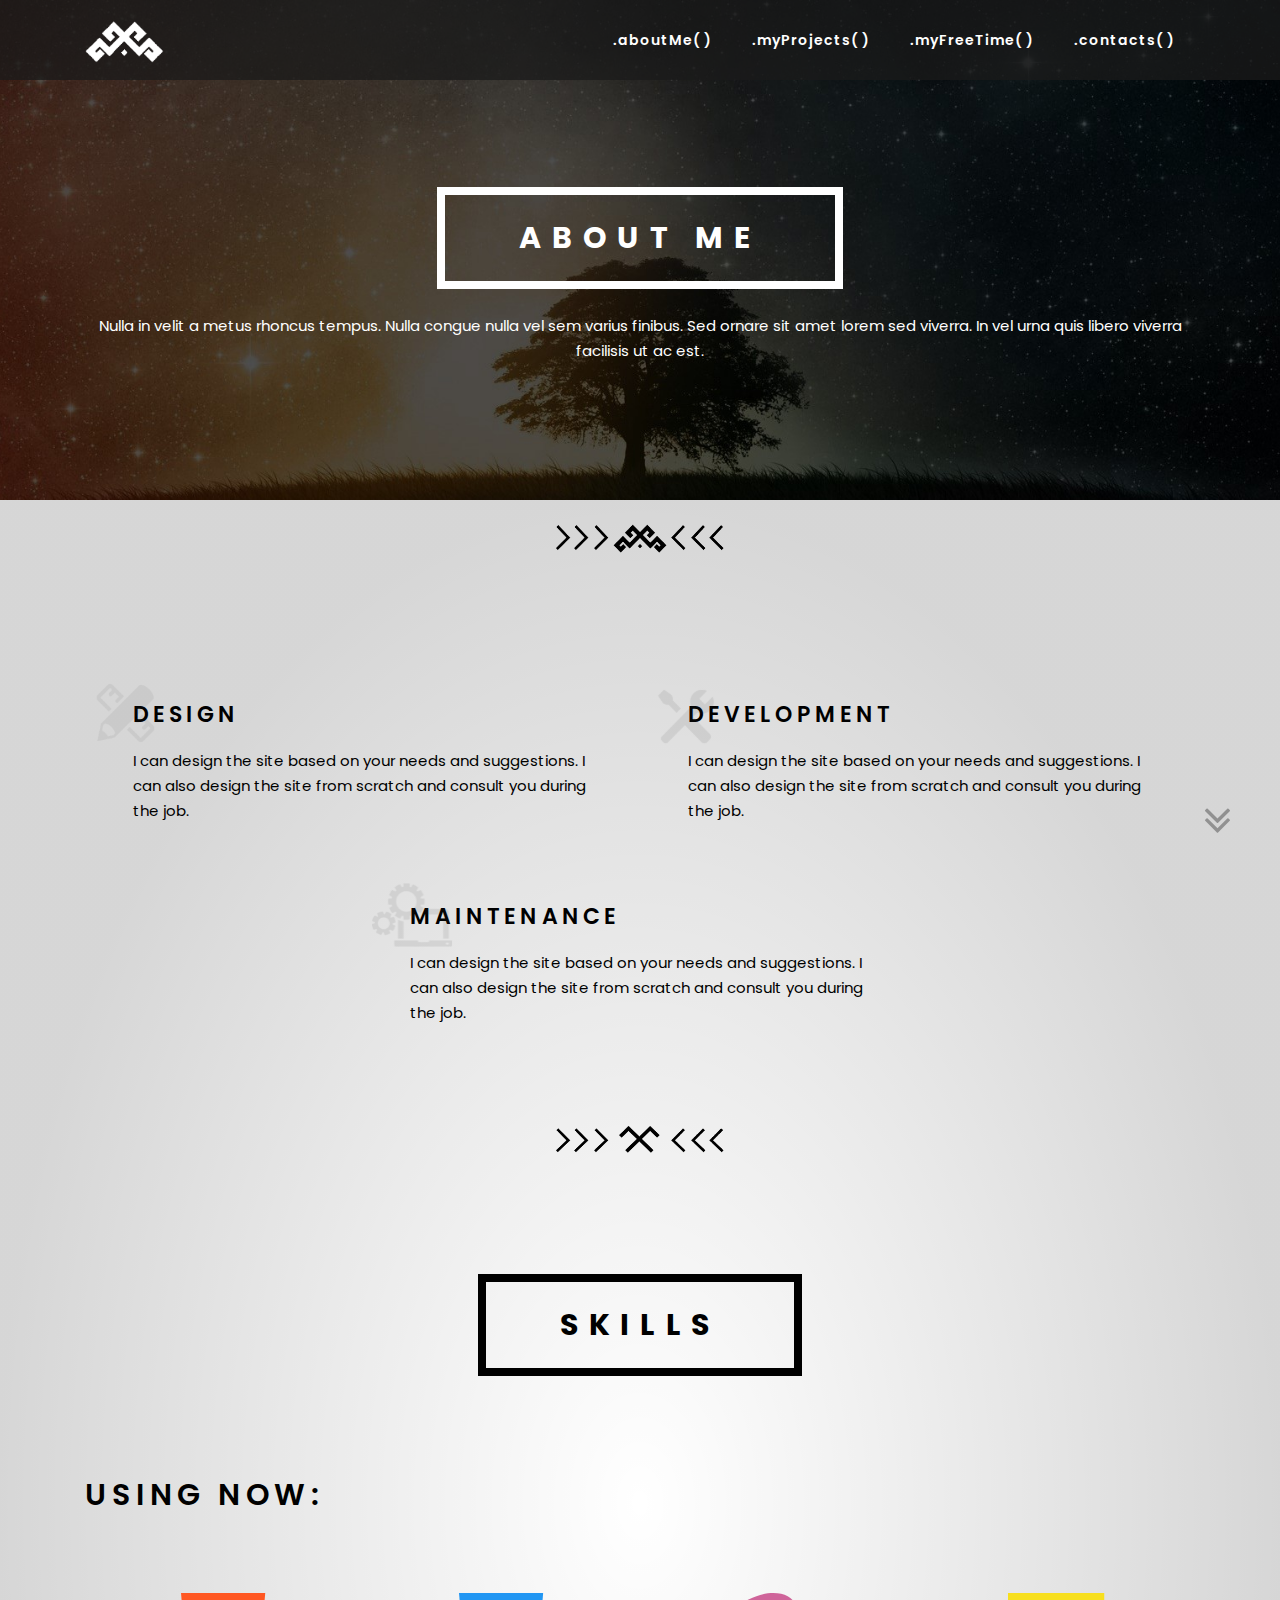
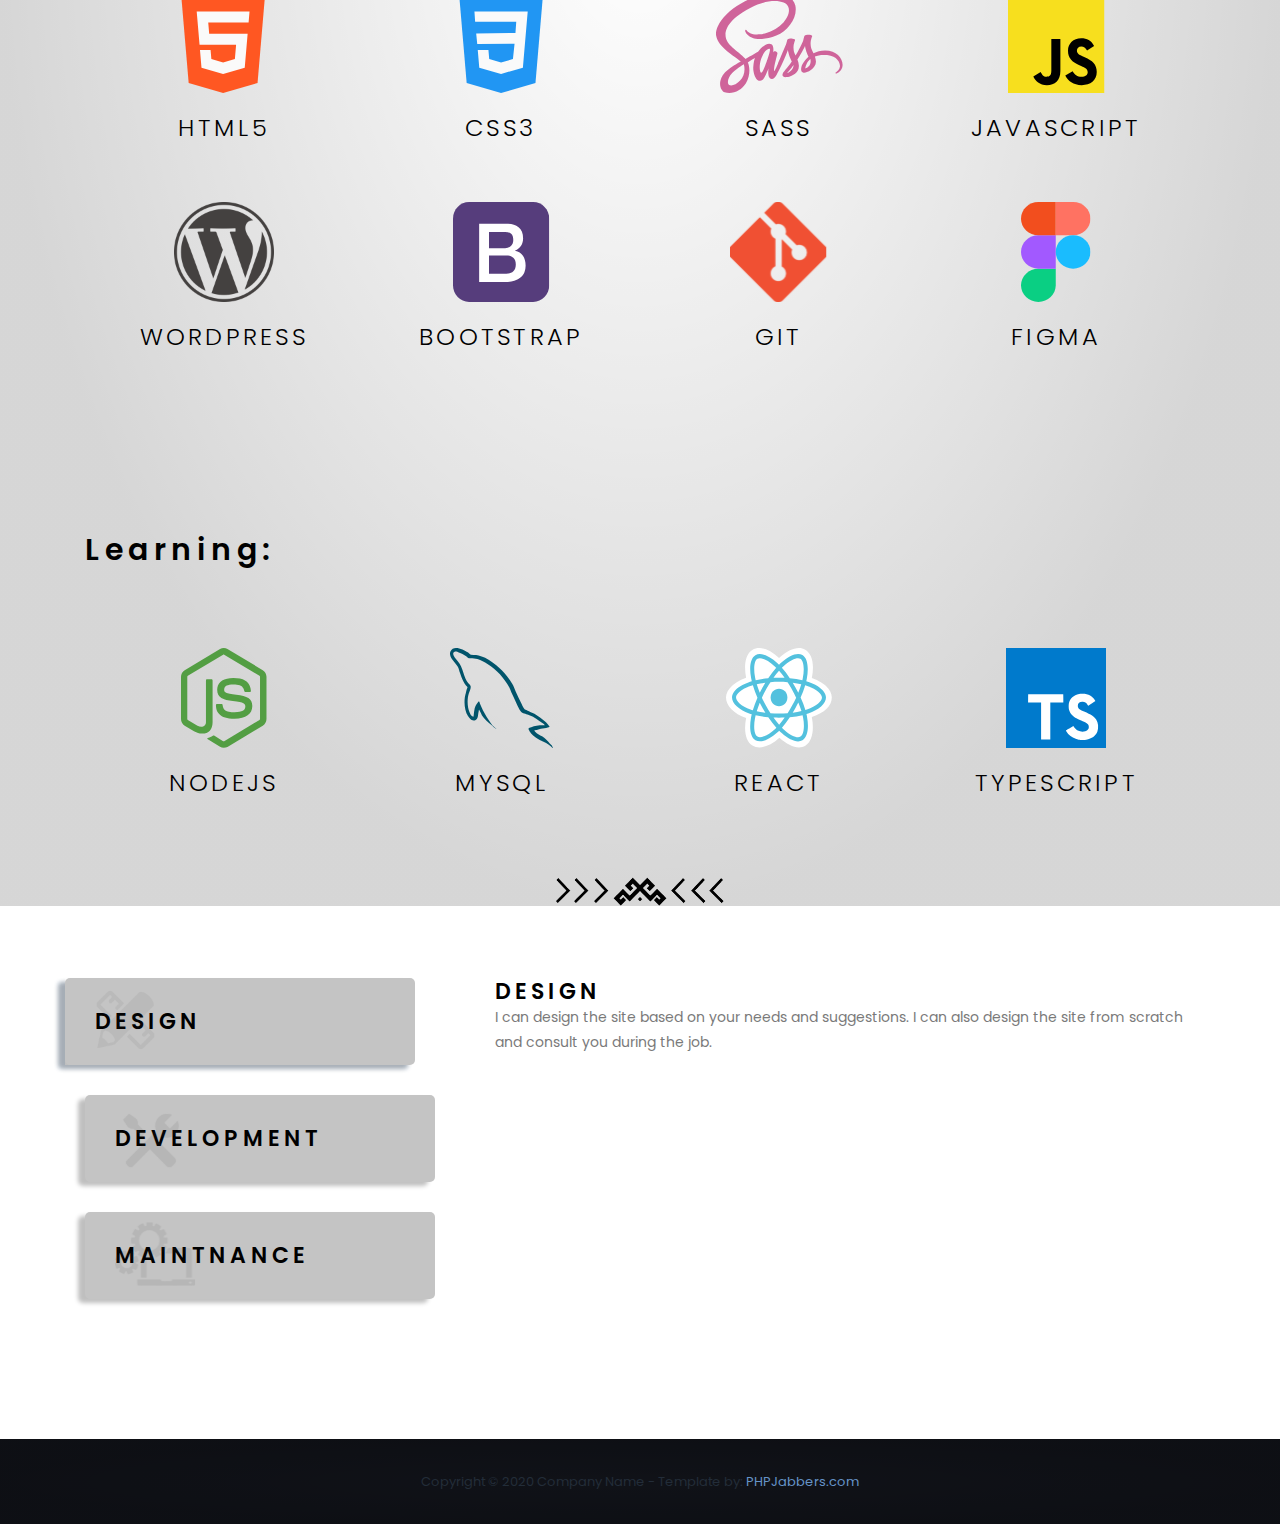
==== about.html @ 0b19c56f "all pages from php to html for git, deleted footer, header and navigation php files, code moved to e" ====
<!DOCTYPE html>
<html lang="en">

  <head>

    <meta charset="utf-8">
    <meta name="viewport" content="width=device-width, initial-scale=1, shrink-to-fit=no">
    <meta name="description" content="">
    <meta name="author" content="">
    <link href="https://fonts.googleapis.com/css?family=Poppins:100,100i,200,200i,300,300i,400,400i,500,500i,600,600i,700,700i,800,800i,900,900i&display=swap" rel="stylesheet">

    <link rel="stylesheet" type="text/css" href="assets/css/bootstrap.min.css">

    <link rel="stylesheet" type="text/css" href="assets/css/font-awesome.css">

    <link rel="stylesheet" href="assets/css/style.css">

    </head>
    
    <body>
    
    <!-- ***** Preloader Start ***** -->
    <div id="js-preloader" class="js-preloader">
      <div class="preloader-inner">
        <span class="dot"></span>
        <div class="dots">
          <span></span>
          <span></span>
          <span></span>
        </div>
      </div>
    </div>
    <!-- ***** Preloader End ***** -->
    
    
    <!-- ***** Header Area Start ***** -->
    <header class="header-area header-sticky">
        <div class="container">
            <div class="row">
                <div class="col-12">
                  <nav class="main-nav">
                      <!-- ***** Logo Start ***** -->
                      <a href="index.html" class="logo"><img class="logo-b" style="height: 42px;" src="assets/images/martina.png" alt=""><img class="logo-w" style="height: 42px;" src="assets/images/martina-white.png" alt=""></a>
                      <!-- ***** Logo End ***** -->
                      <!-- ***** Menu Start ***** -->
                      <ul class="nav">
                          <li><a href="about.html">.aboutMe( )</a></li>
                          <li><a href="portfolio.html">.myProjects( )</a></li>
                          <li><a href="freetime.html">.myFreeTime( )</a></li>
                          <li><a href="contact.html">.contacts( )</a></li> 
                      </ul>         
                      <a class='menu-trigger'>
                          <span>Menu</span>
                      </a>
                      <!-- ***** Menu End ***** -->
                  </nav>
                </div>
            </div>
        </div>
    </header>
    <!-- ***** Header Area End ***** -->

    <section class="section about">
      <div class="container"> 
        <div class="cta-content">
            <h2>About me</h2>
            <br>
            <p>Nulla in velit a metus rhoncus tempus. Nulla congue nulla vel sem varius finibus. Sed ornare sit amet lorem sed viverra. In vel urna quis libero viverra facilisis ut ac est.</p>
        </div>
      </div>
    </section>

    <section class="section gradient-bg">
        <div class="container">
          <br>
          <img class="separator-black" src="assets/images/mans-martina.png" alt="">
          <br>
          <br> 
            <div class="capabilities">
              <div class="dubble-group">
                  <div class="group">
                      <img src="assets/images/tool-1.svg" alt="">
                      <h3>Design</h3>
                      <p>I can design the site based on your needs and suggestions. I can also design the site from scratch and consult you during the job.</p>
                  </div>
                  <div class="group">
                      <img src="assets/images/tool-2.svg" alt="">
                      <h3>Development</h3>
                      <p>I can design the site based on your needs and suggestions. I can also design the site from scratch and consult you during the job.</p>
                  </div>
              </div>
              <div class="group">
                  <img src="assets/images/tool-3.svg" alt="">
                  <h3>Maintenance</h3>
                  <p>I can design the site based on your needs and suggestions. I can also design the site from scratch and consult you during the job.</p>
              </div>
          </div>
        
          <img class="separator-black" src="assets/images/mans-jumis.png" alt="">

          <div class="skills">
              <h2>Skills</h2>

              <div class="skills-header">USING NOW:</div>
              <div class="skills-container">
                  <div class="skill">
                      <img src="assets/images/html.svg" alt="">
                      <h4 class="skill-name">html5</h4>
                  </div>
                  <div class="skill">
                      <img src="assets/images/css.svg" alt="">
                      <h4 class="skill-name">css3</h4>
                  </div>
                  <div class="skill">
                      <img src="assets/images/sass.svg" alt="">
                      <h4 class="skill-name">sass</h4>
                  </div>
                  <div class="skill">
                      <img src="assets/images/js.svg" alt="">
                      <h4 class="skill-name">Javascript</h4>
                  </div>
                  <div class="skill">
                      <img src="assets/images/wp.png" alt="">
                      <h4 class="skill-name">Wordpress</h4>
                  </div>
                  <div class="skill">
                      <img src="assets/images/bootstrap-1.svg" alt="">
                      <h4 class="skill-name">Bootstrap</h4>
                  </div>
                  <div class="skill">
                      <img src="assets/images/git.svg" alt="">
                      <h4 class="skill-name">Git</h4>
                  </div>
                  <div class="skill">
                      <img src="assets/images/figma.svg" alt="">
                      <h4 class="skill-name">Figma</h4>
                  </div>
              </div>
              <div class="skills-header">Learning:</div>
              <div class="skills-container">
                  <div class="skill">
                      <img src="assets/images/nodejs.svg" alt="">
                      <h4 class="skill-name">nodejs</h4>
                  </div>
                  <div class="skill">
                      <img src="assets/images/mysql.svg" alt="">
                      <h4 class="skill-name">MySQL</h4>
                  </div>
                  <div class="skill">
                      <img src="assets/images/react.svg" alt="">
                      <h4 class="skill-name">React</h4>
                  </div>
                  <div class="skill">
                      <img src="assets/images/ts.svg" alt="">
                      <h4 class="skill-name">Typescript</h4>
                  </div>
              </div>    
          </div>
          <img class="separator-black" src="assets/images/mans-martina.png" alt="">
        </div>
    </section>

    <!-- ***** Our Classes Start ***** -->
    <section class="section section-bg" id="our-classes">
        <div class="container">
            <br>
            <br>
            <br>
            <div class="row" id="tabs">
              <div class="col-lg-4">
                <ul>
                  <li class="tab1">
                    <a href='#tabs-1'>
                      <div class="group">
                          <img src="assets/images/tool-1.svg" alt="">
                          <h3>Design</h3>
                      </div>
                    </a>
                  </li>
                  <li class="tab2">
                    <a href='#tabs-2'>
                      <div class="group">
                          <img src="assets/images/tool-2.svg" alt="">
                          <h3>Development</h3>
                      </div>
                    </a>
                  </li>
                  <li class="tab3">
                    <a href='#tabs-3'>
                      <div class="group">
                          <img src="assets/images/tool-3.svg" alt="">
                          <h3>Maintnance</h3>
                      </div>
                    </a>
                  </li>
                </ul>
              </div>
              <div class="col-lg-8">
                <section class='tabs-content'>
                  <article id='tabs-1'>  
                    <h3>Design</h3>
                    <p>I can design the site based on your needs and suggestions. I can also design the site from scratch and consult you during the job.</p>
                  </article>
                  <article id='tabs-2'>  
                    <h3>Development</h3>
                    <p>I can design the site based on your needs and suggestions. I can also design the site from scratch and consult you during the job.</p>
                  </article>
                  <article id='tabs-3'>  
                    <h3>Maintnance</h3>
                    <p>I can design the site based on your needs and suggestions. I can also design the site from scratch and consult you during the job.</p>
                  </article>
                </section>
              </div>
            </div>
        </div>
    </section>
    <!-- ***** Our Classes End ***** -->
    
    <!-- ***** Down button Start ***** -->
    <div id="click" class="down">
        <a href="#">
            <i class="icon-to-change fa fa-angle-double-down"></i>
        </a>
    </div>
    <!-- ***** Down button End ***** -->

    <!-- ***** Footer Start ***** -->
    <footer>
      <div class="container">
          <div class="row">
              <div class="col-lg-12">
                  <p>
                      Copyright © 2020 Company Name
                      - Template by: <a href="https://www.phpjabbers.com/">PHPJabbers.com</a>
                  </p>
              </div>
          </div>
      </div>
    </footer>

    <!-- ***** Footer End ***** -->

    <!-- jQuery -->
    <script src="assets/js/jquery-2.1.0.min.js"></script>

    <!-- Bootstrap -->
    <script src="assets/js/popper.js"></script>
    <script src="assets/js/bootstrap.min.js"></script>

    <!-- Plugins -->
    <script src="assets/js/scrollreveal.min.js"></script>
    <script src="assets/js/waypoints.min.js"></script>
    <script src="assets/js/jquery.counterup.min.js"></script>
    <script src="assets/js/imgfix.min.js"></script> 
    <script src="assets/js/mixitup.js"></script> 
    <script src="assets/js/accordions.js"></script>
    
    <!-- Global Init -->
    <script src="assets/js/custom.js"></script>

  </body>
</html>
---- assets/css/style.css ----
@import url("https://fonts.googleapis.com/css?family=Poppins:100,100i,200,200i,300,300i,400,400i,500,500i,600,600i,700,700i,800,800i,900,900i");
html, body, div, span, applet, object, iframe, h1, h2, h3, h4, h5, h6, p, blockquote, div
pre, a, abbr, acronym, address, big, cite, code, del, dfn, em, font, img, ins, kbd, q,
s, samp, small, strike, strong, sub, sup, tt, var, b, u, i, center, dl, dt, dd, ol, ul, li,
figure, header, nav, section, article, aside, footer, figcaption {
  margin: 0;
  padding: 0;
  border: 0;
  outline: 0;
}

.clearfix:after {
  content: ".";
  display: block;
  clear: both;
  visibility: hidden;
  line-height: 0;
  height: 0;
}

.clearfix {
  display: inline-block;
}

html[xmlns] .clearfix {
  display: block;
}

* html .clearfix {
  height: 1%;
}

ul, li {
  padding: 0;
  margin: 0;
  list-style: none;
}

header, nav, section, article, aside, footer, hgroup {
  display: block;
}

* {
  -webkit-box-sizing: border-box;
          box-sizing: border-box;
}

html, body {
  font-family: 'Poppins', sans-serif;
  font-weight: 400;
  background-color: #D7D7D7;
  font-size: 16px;
  -ms-text-size-adjust: 100%;
  -webkit-font-smoothing: antialiased;
  -moz-osx-font-smoothing: grayscale;
}

a {
  text-decoration: none !important;
}

h1, h2, h3, h4, h5, h6 {
  margin-top: 0px;
  margin-bottom: 0px;
}

ul {
  margin-bottom: 0px;
}

p {
  font-size: 15px;
  line-height: 25px;
  color: #000000;
}

/* 
---------------------------------------------
global styles
--------------------------------------------- 
*/
html,
body {
  background: #fff;
  font-family: 'Poppins', sans-serif;
}

::-moz-selection {
  background: #6593c8;
  color: #fff;
}

::selection {
  background: #6593c8;
  color: #fff;
}

::-moz-selection {
  background: #6593c8;
  color: #fff;
}

@media (max-width: 991px) {
  html, body {
    overflow-x: hidden;
  }
  .mobile-top-fix {
    margin-top: 30px;
    margin-bottom: 0px;
  }
  .mobile-bottom-fix {
    margin-bottom: 30px;
  }
  .mobile-bottom-fix-big {
    margin-bottom: 60px;
  }
}

.page-head-section {
  background-position: center center;
  background-size: cover !important;
  background-repeat: no-repeat !important;
}

.cta-content {
  display: -webkit-box;
  display: -ms-flexbox;
  display: flex;
  -webkit-box-orient: vertical;
  -webkit-box-direction: normal;
      -ms-flex-direction: column;
          flex-direction: column;
  -webkit-box-align: center;
      -ms-flex-align: center;
          align-items: center;
  -webkit-box-pack: center;
      -ms-flex-pack: center;
          justify-content: center;
  height: 500px;
}

.cta-content h2 {
  border: 8px solid #fff;
  color: #fff;
}

.hide-logo {
  display: none;
}

.my-button {
  display: -webkit-box;
  display: -ms-flexbox;
  display: flex;
  -webkit-box-orient: vertical;
  -webkit-box-direction: normal;
      -ms-flex-direction: column;
          flex-direction: column;
  position: relative;
  width: -webkit-fit-content;
  width: -moz-fit-content;
  width: fit-content;
}

.my-button::after {
  content: '';
  display: block;
  position: relative;
  left: 13px;
  margin: auto;
  height: 2px;
  width: 0px;
  background: transparent;
  -webkit-transition: width .5s ease, background-color .5s ease;
  transition: width .5s ease, background-color .5s ease;
}

.my-button::before {
  content: '';
  display: block;
  position: relative;
  right: 13px;
  margin: auto;
  height: 2px;
  width: 0px;
  background: transparent;
  -webkit-transition: width .5s ease, background-color .5s ease;
  transition: width .5s ease, background-color .5s ease;
}

.button-dark {
  color: #000000;
  background: rgba(0, 0, 0, 0);
  font-size: 15px;
  font-weight: 600;
  line-height: 18px;
  text-transform: uppercase;
  text-align: center;
}

.button-dark a {
  color: #000;
  padding: 8px 20px;
  border-left: 2px solid #000;
  border-right: 2px solid #000;
}

.button-dark:hover:after {
  width: 100%;
  background: #000000;
}

.button-dark:hover:before {
  width: 100%;
  background: #000000;
}

.button-light {
  color: #ffffff;
  background: rgba(0, 0, 0, 0);
  font-size: 15px;
  font-weight: 600;
  line-height: 18px;
  text-transform: uppercase;
  text-align: center;
}

.button-light a {
  color: #fff;
  padding: 8px 20px;
  border-left: 2px solid #fff;
  border-right: 2px solid #fff;
}

.button-light:hover:after {
  width: 100%;
  background: #ffffff;
}

.button-light:hover:before {
  width: 100%;
  background: #ffffff;
}

.gradient-bg {
  background: radial-gradient(50% 50% at 50% 50%, rgba(26, 21, 21, 0) 0%, rgba(1, 1, 1, 0.16) 100%), #FFFFFF;
  mix-blend-mode: normal;
  position: relative;
}

.portf-bg {
  background: radial-gradient(50% 50% at 50% 50%, rgba(26, 21, 21, 0) 0%, rgba(1, 1, 1, 0.16) 100%), #0f1116;
  mix-blend-mode: normal;
  position: relative;
}

.section {
  display: -webkit-box;
  display: -ms-flexbox;
  display: flex;
  -webkit-box-orient: vertical;
  -webkit-box-direction: normal;
      -ms-flex-direction: column;
          flex-direction: column;
  -webkit-box-align: center;
      -ms-flex-align: center;
          align-items: center;
  -webkit-box-pack: center;
      -ms-flex-pack: center;
          justify-content: center;
}

.section .container {
  display: -webkit-box;
  display: -ms-flexbox;
  display: flex;
  -webkit-box-orient: vertical;
  -webkit-box-direction: normal;
      -ms-flex-direction: column;
          flex-direction: column;
  -webkit-box-align: center;
      -ms-flex-align: center;
          align-items: center;
}

h2 {
  border: 8px solid #000000;
  color: #000000;
  font-weight: bold;
  font-size: 30px;
  text-align: center;
  line-height: 38px;
  letter-spacing: 0.35538em;
  text-transform: uppercase;
  -webkit-box-align: center;
      -ms-flex-align: center;
          align-items: center;
  display: -webkit-box;
  display: -ms-flexbox;
  display: flex;
  width: -webkit-fit-content;
  width: -moz-fit-content;
  width: fit-content;
  padding: 24px 74px;
  margin-top: 120px;
}

h3 {
  color: #000000;
  font-weight: 600;
  font-size: 22px;
  line-height: 27px;
  text-transform: uppercase;
  display: -webkit-box;
  display: -ms-flexbox;
  display: flex;
  -webkit-box-align: center;
      -ms-flex-align: center;
          align-items: center;
  text-align: center;
  letter-spacing: 0.18538em;
}

.separator-black {
  width: 170px;
}

.down {
  -webkit-animation-duration: 1.5s;
          animation-duration: 1.5s;
  -webkit-animation-iteration-count: infinite;
          animation-iteration-count: infinite;
  -webkit-animation-name: bounce-1;
          animation-name: bounce-1;
  -webkit-animation-timing-function: linear;
          animation-timing-function: linear;
  position: fixed;
  bottom: 1em;
  left: 94%;
  z-index: 999;
  font-size: 2.8em;
}

.down .icon-to-change {
  color: #919191;
}

/* 
---------------------------------------------
header
--------------------------------------------- 
*/
.background-header {
  background: rgba(250, 250, 250, 0.99) !important;
  height: 80px !important;
  position: fixed !important;
  top: 0px;
  left: 0px;
  right: 0px;
  -webkit-box-shadow: 0px 0px 10px rgba(0, 0, 0, 0.15) !important;
          box-shadow: 0px 0px 10px rgba(0, 0, 0, 0.15) !important;
}

.background-header .logo,
.background-header .main-nav .nav li a {
  color: #232d39 !important;
}

.background-header .main-nav .nav li:hover > a {
  color: #6593c8 !important;
}

.background-header .nav li a.active {
  color: #6593c8 !important;
}

.header-area {
  position: absolute;
  top: 0px;
  left: 0px;
  right: 0px;
  z-index: 100;
  height: 80px;
  background: #1a1a1ac2;
  -webkit-transition: all .5s ease 0s;
  transition: all .5s ease 0s;
}

.header-area .main-nav {
  min-height: 80px;
  background: transparent;
}

.header-area .main-nav .logo {
  line-height: 80px;
  color: #212529;
  font-size: 32px;
  font-weight: 800;
  text-transform: uppercase;
  float: left;
  -webkit-transition: all 0.3s ease 0s;
  transition: all 0.3s ease 0s;
}

.header-area .main-nav .logo em {
  font-style: normal;
  color: #6593c8;
  font-weight: 900;
}

.header-area .main-nav .nav {
  float: right;
  margin-top: 27px;
  margin-right: 0px;
  background-color: transparent;
  -webkit-transition: all 0.3s ease 0s;
  transition: all 0.3s ease 0s;
  position: relative;
  z-index: 999;
}

.header-area .main-nav .nav li {
  padding-left: 20px;
  padding-right: 20px;
}

.header-area .main-nav .nav li a {
  display: block;
  font-weight: 600;
  font-size: 14px;
  color: #7a7a7a;
  -webkit-transition: all 0.3s ease 0s;
  transition: all 0.3s ease 0s;
  height: 40px;
  line-height: 40px;
  border: transparent;
  letter-spacing: 1px;
}

.header-area .main-nav .nav li a {
  color: #fff;
}

.header-area .main-nav .nav li:hover > a,
.header-area .main-nav .nav li > a.active {
  color: #6593c8 !important;
  opacity: 1;
}

.background-header .main-nav .nav li:hover > a,
.background-header .main-nav .nav li > a.active {
  color: #6593c8 !important;
  opacity: 1;
}

.header-area .main-nav .menu-trigger {
  cursor: pointer;
  display: block;
  position: absolute;
  top: 23px;
  width: 32px;
  height: 40px;
  text-indent: -9999em;
  z-index: 99;
  right: 40px;
  display: none;
}

.header-area .main-nav .menu-trigger span,
.header-area .main-nav .menu-trigger span:before,
.header-area .main-nav .menu-trigger span:after {
  -webkit-transition: all 0.4s;
  transition: all 0.4s;
  background-color: #1e1e1e;
  display: block;
  position: absolute;
  width: 30px;
  height: 2px;
  left: 0;
}

.background-header .main-nav .menu-trigger span,
.background-header .main-nav .menu-trigger span:before,
.background-header .main-nav .menu-trigger span:after {
  background-color: #1e1e1e;
}

.header-area .main-nav .menu-trigger span:before,
.header-area .main-nav .menu-trigger span:after {
  -webkit-transition: all 0.4s;
  transition: all 0.4s;
  background-color: #1e1e1e;
  display: block;
  position: absolute;
  width: 30px;
  height: 2px;
  left: 0;
  width: 75%;
}

.background-header .main-nav .menu-trigger span:before,
.background-header .main-nav .menu-trigger span:after {
  background-color: #1e1e1e;
}

.header-area .main-nav .menu-trigger span:before,
.header-area .main-nav .menu-trigger span:after {
  content: "";
}

.header-area .main-nav .menu-trigger span {
  top: 16px;
}

.header-area .main-nav .menu-trigger span:before {
  -webkit-transform-origin: 33% 100%;
  transform-origin: 33% 100%;
  top: -10px;
  z-index: 10;
}

.header-area .main-nav .menu-trigger span:after {
  -webkit-transform-origin: 33% 0;
  transform-origin: 33% 0;
  top: 10px;
}

.header-area .main-nav .menu-trigger.active span,
.header-area .main-nav .menu-trigger.active span:before,
.header-area .main-nav .menu-trigger.active span:after {
  background-color: transparent;
  width: 100%;
}

.header-area .main-nav .menu-trigger.active span:before {
  -webkit-transform: translateY(6px) translateX(1px) rotate(45deg);
  transform: translateY(6px) translateX(1px) rotate(45deg);
  background-color: #1e1e1e;
}

.background-header .main-nav .menu-trigger.active span:before {
  background-color: #1e1e1e;
}

.header-area .main-nav .menu-trigger.active span:after {
  -webkit-transform: translateY(-6px) translateX(1px) rotate(-45deg);
  transform: translateY(-6px) translateX(1px) rotate(-45deg);
  background-color: #1e1e1e;
}

.background-header .main-nav .menu-trigger.active span:after {
  background-color: #1e1e1e;
}

.header-area.header-sticky {
  min-height: 80px;
}

.header-area.header-sticky .nav {
  margin-top: 20px !important;
}

.header-area.header-sticky .nav li a.active {
  color: #6593c8;
}

@media (max-width: 1200px) {
  .header-area .main-nav .nav li {
    padding-left: 12px;
    padding-right: 12px;
  }
  .header-area .main-nav:before {
    display: none;
  }
}

@media (max-width: 767px) {
  .header-area .main-nav .logo {
    color: #1e1e1e;
  }
  .header-area.header-sticky .nav li a:hover,
  .header-area.header-sticky .nav li a.active {
    color: #6593c8 !important;
    opacity: 1;
  }
  .header-area {
    background-color: #f7f7f7;
    padding: 0px 15px;
    height: 80px;
    -webkit-box-shadow: none;
            box-shadow: none;
    text-align: center;
  }
  .header-area .container {
    padding: 0px;
  }
  .header-area .logo {
    margin-left: 30px;
  }
  .header-area .menu-trigger {
    display: block !important;
  }
  .header-area .main-nav {
    overflow: hidden;
  }
  .header-area .main-nav .nav {
    float: none;
    width: 100%;
    display: none;
    -webkit-transition: all 0s ease 0s;
    transition: all 0s ease 0s;
    margin-left: 0px;
  }
  .header-area .main-nav .nav li:first-child {
    border-top: 1px solid #eee;
  }
  .header-area .main-nav .nav li:last-child {
    width: 100%;
    background-color: #6593c8;
    color: #fff;
  }
  .header-area.header-sticky .nav {
    margin-top: 80px !important;
  }
  .header-area .main-nav .nav li {
    width: 100%;
    background: #fff;
    border-bottom: 1px solid #eee;
    padding-left: 0px !important;
    padding-right: 0px !important;
  }
  .header-area .main-nav .nav li a {
    height: 50px !important;
    line-height: 50px !important;
    padding: 0px !important;
    border: none !important;
    background: #f7f7f7 !important;
    color: #232d39 !important;
  }
  .header-area .main-nav .nav li a:hover {
    background: #eee !important;
    color: #6593c8 !important;
  }
  .header-area .main-nav .nav li.submenu ul {
    position: relative;
    visibility: inherit;
    opacity: 1;
    z-index: 1;
    -webkit-transform: translateY(0%);
            transform: translateY(0%);
    -webkit-transition-delay: 0s, 0s, 0.3s;
            transition-delay: 0s, 0s, 0.3s;
    top: 0px;
    width: 100%;
    -webkit-box-shadow: none;
            box-shadow: none;
    height: 0px;
  }
  .header-area .main-nav .nav li.submenu ul li a {
    font-size: 12px;
    font-weight: 400;
  }
  .header-area .main-nav .nav li.submenu ul li a:hover:before {
    width: 0px;
  }
  .header-area .main-nav .nav li.submenu ul.active {
    height: auto !important;
  }
  .header-area .main-nav .nav li.submenu:after {
    color: #3B566E;
    right: 25px;
    font-size: 14px;
    top: 15px;
  }
  .header-area .main-nav .nav li.submenu:hover ul, .header-area .main-nav .nav li.submenu:focus ul {
    height: 0px;
  }
}

@media (min-width: 767px) {
  .header-area .main-nav .nav {
    display: -webkit-box !important;
    display: -ms-flexbox !important;
    display: flex !important;
  }
}

/* 
---------------------------------------------
banner
--------------------------------------------- 
*/
.main-banner {
  display: -webkit-box;
  display: -ms-flexbox;
  display: flex;
  background: #D7D7D7;
  height: 100vh;
  width: inherit;
  position: relative;
}

.main-banner .left {
  display: -webkit-box;
  display: -ms-flexbox;
  display: flex;
  -webkit-box-orient: vertical;
  -webkit-box-direction: normal;
      -ms-flex-direction: column;
          flex-direction: column;
  -webkit-box-pack: center;
      -ms-flex-pack: center;
          justify-content: center;
  -webkit-box-align: center;
      -ms-flex-align: center;
          align-items: center;
  width: 45%;
  background: #D7D7D7;
}

.main-banner .left h4, .main-banner .left h1, .main-banner .left p, .main-banner .left .social-links {
  width: -webkit-fit-content;
  width: -moz-fit-content;
  width: fit-content;
}

.main-banner .left > div {
  display: -webkit-box;
  display: -ms-flexbox;
  display: flex;
  -webkit-box-orient: vertical;
  -webkit-box-direction: normal;
      -ms-flex-direction: column;
          flex-direction: column;
}

.main-banner .left h1 {
  font-size: 4rem;
  font-weight: 600;
}

.main-banner .left p {
  font-size: 25px;
  font-weight: 800;
  color: #919191;
  padding: 10px 0;
  margin-bottom: 130px;
}

.main-banner .right {
  width: 65%;
  background: #000;
  -webkit-clip-path: polygon(20% 0%, 100% 0, 100% 100%, 0% 100%);
          clip-path: polygon(20% 0%, 100% 0, 100% 100%, 0% 100%);
  position: absolute;
  right: 0;
  bottom: 0;
  height: 100%;
}

@-webkit-keyframes bounce-1 {
  0% {
    -webkit-transform: translateY(0);
            transform: translateY(0);
  }
  50% {
    -webkit-transform: translateY(-20px);
            transform: translateY(-20px);
  }
  100% {
    -webkit-transform: translateY(0);
            transform: translateY(0);
  }
}

@keyframes bounce-1 {
  0% {
    -webkit-transform: translateY(0);
            transform: translateY(0);
  }
  50% {
    -webkit-transform: translateY(-20px);
            transform: translateY(-20px);
  }
  100% {
    -webkit-transform: translateY(0);
            transform: translateY(0);
  }
}

/*
---------------------------------------------
Small about area
---------------------------------------------
*/
body .home-description {
  display: -webkit-box;
  display: -ms-flexbox;
  display: flex;
  -webkit-box-align: center;
      -ms-flex-align: center;
          align-items: center;
  height: 310px;
  background: url("../images/Component-1.png") center center;
  background-repeat: no-repeat;
  background-size: cover;
}

body .home-description .container {
  -webkit-box-align: unset;
      -ms-flex-align: unset;
          align-items: unset;
}

body .home-description h2 {
  color: #fff;
  letter-spacing: 0.18538em;
  margin-bottom: 20px;
  margin-top: auto;
  border: 0;
  padding: 0;
}

body .home-description p {
  font-size: 15px;
  color: #fff;
  margin-bottom: 20px;
}

body .home-description .button-effect {
  width: -webkit-fit-content;
  width: -moz-fit-content;
  width: fit-content;
}

body .home-description .button-effect:hover:after {
  background: #fff;
}

body .home-description .button-effect:hover:before {
  background: #fff;
}

body .home-description a {
  font-size: 15px;
  color: #fff;
  text-transform: uppercase;
  text-align: center;
  padding: 8px 20px;
  border-left: 2px solid #fff;
  border-right: 2px solid #fff;
}

/*
---------------------------------------------
About
---------------------------------------------
*/
.about {
  background: url(../images/space-tree.jpg) center center;
  mix-blend-mode: normal;
  background-repeat: no-repeat;
  background-size: cover;
}

.about p {
  color: #fff;
  margin-bottom: 70px;
  text-align: center;
}

.home-about > .container {
  padding-bottom: 80px;
}

.about-me {
  display: -webkit-box;
  display: -ms-flexbox;
  display: flex;
  -webkit-box-orient: vertical;
  -webkit-box-direction: normal;
      -ms-flex-direction: column;
          flex-direction: column;
  -webkit-box-pack: center;
      -ms-flex-pack: center;
          justify-content: center;
  -webkit-box-align: center;
      -ms-flex-align: center;
          align-items: center;
  padding-bottom: 85px;
}

.about-me p {
  margin: 70px;
  text-align: center;
}

.capabilities {
  display: -webkit-box;
  display: -ms-flexbox;
  display: flex;
  -webkit-box-orient: vertical;
  -webkit-box-direction: normal;
      -ms-flex-direction: column;
          flex-direction: column;
  -webkit-box-align: center;
      -ms-flex-align: center;
          align-items: center;
  margin-top: 100px;
  margin-bottom: 100px;
  width: inherit;
}

.capabilities .dubble-group {
  display: -webkit-box;
  display: -ms-flexbox;
  display: flex;
  -ms-flex-pack: distribute;
      justify-content: space-around;
  margin-bottom: 80px;
  width: inherit;
}

.capabilities img {
  left: -38px;
}

.capabilities p {
  max-width: 460px;
  margin-top: 20px;
}

.group {
  position: relative;
}

.group img {
  position: absolute;
  top: -20px;
}

.skills {
  display: -webkit-box;
  display: -ms-flexbox;
  display: flex;
  -webkit-box-orient: vertical;
  -webkit-box-direction: normal;
      -ms-flex-direction: column;
          flex-direction: column;
  width: inherit;
}

.skills h2 {
  -ms-flex-item-align: center;
      -ms-grid-row-align: center;
      align-self: center;
}

.skills .skills-header {
  margin-top: 100px;
  font-weight: 600;
  font-size: 30px;
  line-height: 37px;
  display: -webkit-box;
  display: -ms-flexbox;
  display: flex;
  -webkit-box-align: center;
      -ms-flex-align: center;
          align-items: center;
  letter-spacing: 0.18538em;
  color: #000000;
}

.skills .skills-container {
  display: -ms-grid;
  display: grid;
  -ms-grid-columns: 1fr 1fr 1fr 1fr;
      grid-template-columns: 1fr 1fr 1fr 1fr;
  justify-items: center;
  margin-top: 80px;
  margin-bottom: 20px;
}

.skills .skills-container .skill {
  display: -webkit-box;
  display: -ms-flexbox;
  display: flex;
  -webkit-box-align: center;
      -ms-flex-align: center;
          align-items: center;
  -webkit-box-orient: vertical;
  -webkit-box-direction: normal;
      -ms-flex-direction: column;
          flex-direction: column;
  width: -webkit-fit-content;
  width: -moz-fit-content;
  width: fit-content;
  margin-bottom: 60px;
}

.skills .skills-container .skill img {
  height: 100px;
  margin-bottom: 20px;
}

.skills .skills-container .skill h4 {
  font-size: 24px;
  font-weight: 300;
  line-height: 29px;
  display: -webkit-box;
  display: -ms-flexbox;
  display: flex;
  -webkit-box-align: center;
      -ms-flex-align: center;
          align-items: center;
  text-align: center;
  letter-spacing: 0.13538em;
  color: #000000;
  text-transform: uppercase;
}

/* 
---------------------------------------------
Portfolio
--------------------------------------------- 
*/
#my-pages .page-item1 {
  background: url("../images/deltalv.jpg");
}

#my-pages .page-item2 {
  background: url("../images/cleanlat.jpg");
}

#my-pages .page-item3 {
  background: url("../images/sparklingapple.png");
}

#my-pages .page-item4 {
  background: url("../images/balticvcsummit2018.jpg");
}

.pages-field {
  display: -ms-grid;
  display: grid;
  -ms-grid-columns: 1fr 1fr;
      grid-template-columns: 1fr 1fr;
  width: 98vw;
  margin-left: calc(-50vw + 50%);
  margin: 0;
}

.portf {
  background: url("../images/back-img1.png") !important;
  background-position: center center;
  background-size: cover !important;
  background-repeat: no-repeat !important;
}

#my-pages .page-item {
  display: -webkit-box;
  display: -ms-flexbox;
  display: flex;
  -webkit-box-orient: vertical;
  -webkit-box-direction: normal;
      -ms-flex-direction: column;
          flex-direction: column;
  position: relative;
  background-repeat: no-repeat;
  background-size: cover;
  -webkit-box-shadow: 0px 0px 15px rgba(0, 0, 0, 0.1);
          box-shadow: 0px 0px 15px rgba(0, 0, 0, 0.1);
  margin: 20px;
  height: 400px;
}

#my-pages .page-item::after {
  content: '';
  display: block;
  position: relative;
  left: 13px;
  height: 2px;
  width: 0px;
  background: transparent;
  -webkit-transition: width .5s ease, background-color .5s ease;
  transition: width .5s ease, background-color .5s ease;
  bottom: -398px;
}

#my-pages .page-item::before {
  content: '';
  display: block;
  position: relative;
  right: 13px;
  height: 2px;
  width: 0px;
  background: transparent;
  -webkit-transition: width .5s ease, background-color .5s ease;
  transition: width .5s ease, background-color .5s ease;
  top: -2px;
}

#my-pages .page-item:hover:after {
  width: 100%;
  background: #ffffff;
}

#my-pages .page-item:hover:before {
  width: 100%;
  background: #ffffff;
}

#my-pages .page-item .down-content {
  display: -webkit-box;
  display: -ms-flexbox;
  display: flex;
  -webkit-box-orient: vertical;
  -webkit-box-direction: normal;
      -ms-flex-direction: column;
          flex-direction: column;
  -webkit-box-align: center;
      -ms-flex-align: center;
          align-items: center;
  -webkit-box-pack: center;
      -ms-flex-pack: center;
          justify-content: center;
  padding: 15px;
  background: rgba(0, 0, 0, 0.2);
  border-right: 2px solid rgba(255, 255, 255, 0);
  border-left: 2px solid rgba(255, 255, 255, 0);
  width: -webkit-fill-available;
  height: 400px;
  -webkit-transition: 1.2s;
  transition: 1.2s;
  position: absolute;
}

#my-pages .page-item .down-content h3 {
  color: #fff;
  font-size: 30px;
  opacity: 0;
  -webkit-transition: 1.2s;
  transition: 1.2s;
}

#my-pages .page-item .down-content .my-button {
  opacity: 0;
  -webkit-transition: 1.2s;
  transition: 1.2s;
}

#my-pages .page-item .down-content:hover {
  background: rgba(0, 0, 0, 0.8);
  border-right: 2px solid #fff;
  border-left: 2px solid #fff;
  -webkit-transition: 1.2s;
  transition: 1.2s;
}

#my-pages .page-item .down-content:hover h3 {
  opacity: 1;
  -webkit-transition: 1.2s;
  transition: 1.2s;
}

#my-pages .page-item .down-content:hover .my-button {
  opacity: 1;
  -webkit-transition: 1.2s;
  transition: 1.2s;
}

/* 
---------------------------------------------
contact
--------------------------------------------- 
*/
#contact-us {
  padding-bottom: 50px;
}

.my-input, .my-area {
  width: 70%;
}

.contact-form {
  width: -webkit-fill-available;
  margin: 50px auto;
}

.contact-form .my-input.my-button::before {
  right: 11px;
}

.contact-form .my-input.my-button::after {
  left: 50%;
  -webkit-transform: rotate(90deg);
          transform: rotate(90deg);
  top: -64px;
}

.contact-form .my-input.button-dark:hover:before {
  width: 97%;
}

.contact-form .my-input.button-dark:hover:after {
  width: 8.5%;
}

.contact-form .my-area.my-button::before {
  right: 9px;
}

.contact-form .my-area.my-button::after {
  left: 50%;
  -webkit-transform: rotate(90deg);
          transform: rotate(90deg);
  top: -105px;
}

.contact-form .my-area.button-dark:hover:after {
  width: 19.5%;
}

.contact-form .my-area.button-dark:hover:before {
  width: 97.5%;
}

.contact-form input,
.contact-form textarea {
  color: #7a7a7a;
  font-size: 18px;
  font-weight: 600;
  line-height: 40px;
  text-align: center;
  border-left: 8px solid #000000;
  border-bottom: 8px solid #000000;
  border-top: 0;
  border-right: 0;
  background-color: rgba(255, 255, 255, 0);
  width: 100%;
  height: 66px;
  outline: none;
  padding: 0px 10px;
  -webkit-appearance: none;
  -moz-appearance: none;
  appearance: none;
  margin-bottom: 30px;
}

#form-submit {
  color: #000;
  font-size: 15px;
  font-weight: 600;
  line-height: 18px;
  text-transform: uppercase;
  text-align: center;
  padding: 8px 20px;
  border-left: 2px solid #000;
  border-right: 2px solid #000;
  border-top: 0;
  border-bottom: 0;
  background: 0;
}

.cont {
  background: url(../images/sky.jpg) center center;
  mix-blend-mode: normal;
  background-repeat: no-repeat;
  background-size: cover;
}

.contact-form textarea {
  height: 150px;
  resize: none;
}

.contact-form ::-webkit-input-placeholder {
  /* Edge */
  color: #7a7a7a;
}

.contact-form :-ms-input-placeholder {
  /* Internet Explorer 10-11 */
  color: #7a7a7a;
}

.contact-form ::-ms-input-placeholder {
  color: #7a7a7a;
}

.contact-form ::placeholder {
  color: #7a7a7a;
}

.social-links {
  display: -webkit-box;
  display: -ms-flexbox;
  display: flex;
}

.social-links .icon-box {
  display: -webkit-box;
  display: -ms-flexbox;
  display: flex;
  -webkit-box-pack: center;
      -ms-flex-pack: center;
          justify-content: center;
  -webkit-box-align: center;
      -ms-flex-align: center;
          align-items: center;
  width: 56px;
  height: 56px;
  background: #C4C4C4;
  margin-right: 30px;
}

.social-links .icon-box a {
  -webkit-box-shadow: -7px 4px 4px rgba(0, 0, 0, 0.25);
          box-shadow: -7px 4px 4px rgba(0, 0, 0, 0.25);
  color: #000;
  font-size: 30px;
  width: inherit;
  height: inherit;
  text-align: center;
  display: -webkit-box;
  display: -ms-flexbox;
  display: flex;
  -webkit-box-align: center;
      -ms-flex-align: center;
          align-items: center;
  -webkit-box-pack: center;
      -ms-flex-pack: center;
          justify-content: center;
  -webkit-transition: 1.2s;
  transition: 1.2s;
}

.social-links .icon-box a:hover {
  -webkit-box-shadow: -7px 4px 4px #6593c8;
          box-shadow: -7px 4px 4px #6593c8;
  color: #6593c8;
  -webkit-transition: 1.2s;
  transition: 1.2s;
}

#my-links {
  padding-bottom: 50px;
}

#my-links .social-links {
  width: 40%;
  -webkit-box-align: center;
      -ms-flex-align: center;
          align-items: center;
  -ms-flex-pack: distribute;
      justify-content: space-around;
}

#my-links .social-links .icon-box {
  margin-right: unset;
}

/*
--------------------------------------------
Our Classes
--------------------------------------------
*/
#our-classes {
  padding-bottom: 140px;
}

#tabs ul {
  margin: 0;
  padding: 0;
}

#tabs ul .tab1 {
  -webkit-transition: 1.5s;
  transition: 1.5s;
  right: 0;
}

#tabs ul .tab2 {
  -webkit-transition: 1.5s;
  transition: 1.5s;
  right: 0;
}

#tabs ul .tab3 {
  -webkit-transition: 1.5s;
  transition: 1.5s;
  right: 0;
}

#tabs ul .ui-state-active {
  position: relative;
  right: 20px !important;
  -webkit-transition: 1.5s;
  transition: 1.5s;
  -webkit-box-shadow: -7px 4px 4px #6593c836;
          box-shadow: -7px 4px 4px #6593c836;
}

#tabs ul li {
  position: relative;
  margin-bottom: 30px;
  display: inline-block;
  width: 100%;
}

#tabs ul li:last-child {
  margin-bottom: 0px;
}

#tabs ul li a {
  text-transform: capitalize;
  width: 100%;
  padding: 30px 30px;
  display: inline-block;
  background: #C4C4C4;
  -webkit-box-shadow: -7px 4px 4px rgba(0, 0, 0, 0.25);
          box-shadow: -7px 4px 4px rgba(0, 0, 0, 0.25);
  border-radius: 5px;
  font-size: 19px;
  color: #232d39;
  letter-spacing: 0.5px;
  font-weight: 600;
  -webkit-transition: all 0.3s;
  transition: all 0.3s;
}

#tabs .main-rounded-button a {
  text-align: center;
  padding: 20px 30px;
  width: 100%;
  border-radius: 5px;
  display: inline-block;
  -webkit-box-shadow: 0px 0px 15px rgba(0, 0, 0, 0.1);
          box-shadow: 0px 0px 15px rgba(0, 0, 0, 0.1);
  color: #fff;
  font-size: 19px;
  letter-spacing: 0.5px;
  font-weight: 600;
  background-color: #6593c8;
}

#tabs .main-rounded-button a:hover {
  background-color: #f9735b;
}

#tabs ul li a .fa {
  font-size: 32px;
  height: 32px;
  color: #6593c8;
  margin-right: 15px;
  display: inline-block;
}

#tabs ul .ui-tabs-active span {
  background: #faf5b2;
  border: #faf5b2;
  line-height: 90px;
  border-bottom: none;
}

#tabs ul .ui-tabs-active a {
  color: #6593c8;
}

#tabs ul .ui-tabs-active span {
  color: #1e1e1e;
}

.tabs-content {
  margin-left: 30px;
  text-align: left;
  display: inline-block;
  -webkit-transition: all 0.3s;
  transition: all 0.3s;
}

.tabs-content img {
  max-width: 100%;
  overflow: hidden;
  border-radius: 5px;
}

.tabs-content h4 {
  font-size: 23px;
  font-weight: 700;
  color: #232d39;
  letter-spacing: 0.5px;
  margin-bottom: 20px;
  margin-top: 30px;
}

.tabs-content p {
  font-size: 14px;
  color: #7a7a7a;
  margin-bottom: 28px;
}

.gradient-bg > form,
.gradient-bg .container {
  position: relative;
  z-index: 2;
}

/* 
---------------------------------------------
footer
--------------------------------------------- 
*/
footer {
  text-align: center;
  padding: 30px 0px;
  background: radial-gradient(50% 50% at 50% 50%, rgba(26, 21, 21, 0) 0%, rgba(1, 1, 1, 0.16) 100%), #101218;
  mix-blend-mode: normal;
}

footer p {
  color: #232d39;
  font-size: 13px;
}

footer p a {
  cursor: pointer;
  color: #6593c8;
}

footer p a:hover {
  color: #6593c8;
}

/* 
---------------------------------------------
preloader
--------------------------------------------- 
*/
.js-preloader {
  position: fixed;
  top: 0;
  left: 0;
  right: 0;
  bottom: 0;
  background-color: #232d39;
  display: -webkit-box;
  display: -ms-flexbox;
  display: flex;
  -webkit-box-align: center;
  -ms-flex-align: center;
      align-items: center;
  -webkit-box-pack: center;
  -ms-flex-pack: center;
      justify-content: center;
  opacity: 1;
  visibility: visible;
  z-index: 9999;
  -webkit-transition: opacity 0.25s ease;
  transition: opacity 0.25s ease;
}

.js-preloader.loaded {
  opacity: 0;
  visibility: hidden;
  pointer-events: none;
}

@-webkit-keyframes dot {
  50% {
    -webkit-transform: translateX(96px);
    transform: translateX(96px);
  }
}

@keyframes dot {
  50% {
    -webkit-transform: translateX(96px);
    transform: translateX(96px);
  }
}

@-webkit-keyframes dots {
  50% {
    -webkit-transform: translateX(-31px);
    transform: translateX(-31px);
  }
}

@keyframes dots {
  50% {
    -webkit-transform: translateX(-31px);
    transform: translateX(-31px);
  }
}

.preloader-inner {
  position: relative;
  width: 142px;
  height: 40px;
  background: #232d39;
}

.preloader-inner .dot {
  position: absolute;
  width: 16px;
  height: 16px;
  top: 12px;
  left: 15px;
  background: #fff;
  border-radius: 50%;
  -webkit-transform: translateX(0);
  transform: translateX(0);
  -webkit-animation: dot 2.8s infinite;
  animation: dot 2.8s infinite;
}

.preloader-inner .dots {
  -webkit-transform: translateX(0);
  transform: translateX(0);
  margin-top: 12px;
  margin-left: 31px;
  -webkit-animation: dots 2.8s infinite;
  animation: dots 2.8s infinite;
}

.preloader-inner .dots span {
  display: block;
  float: left;
  width: 16px;
  height: 16px;
  margin-left: 16px;
  background: #fff;
  border-radius: 50%;
}

/* 
---------------------------------------------
responsive
--------------------------------------------- 
*/
@media (max-width: 992px) {
  .main-banner .caption h2 {
    font-size: 64px;
  }
  #our-classes .tabs-content {
    margin-left: 0px;
    margin-top: 30px;
  }
  .page-item {
    margin-bottom: 30px;
  }
  #contact-us #map {
    margin-bottom: -7px;
  }
  #contact-us .contact-form {
    padding: 30px;
  }
  #contact-us .contact-form #contact {
    padding: 30px;
  }
}

.dropdown-menu {
  background: rgba(0, 0, 0, 0.2);
  padding: 0;
  border-radius: 0;
}

.background-header .dropdown-menu {
  background: rgba(250, 250, 250, 0.9);
}

.dropdown-menu a {
  line-height: 1.3;
  color: #fff;
}

.background-header .main-nav .nav li a:hover,
.background-header .main-nav .nav li a.active,
.dropdown-menu a.active,
.dropdown-menu a:hover {
  background: transparent;
  color: #6593c8 !important;
}

.pagination-lg .page-link {
  color: #6593c8;
}

.btn-primary {
  border-color: #6593c8;
  background-color: #6593c8;
}

.btn-primary:not(:disabled):not(.disabled).active,
.btn-primary:not(:disabled):not(.disabled):active,
.show > .btn-primary.dropdown-toggle,
.btn-primary:active,
.btn-primary:active:focus,
.btn-primary:focus,
.btn-primary:hover {
  background-color: #f9735b;
  border-color: #f9735b;
  outline: none;
}

.icon {
  width: 72px;
  height: 72px;
  border-radius: 5px;
  color: #fff;
  background-color: #6593c8;
  font-size: 30px;
  margin: 0 auto 15px;
  display: -webkit-box;
  display: -ms-flexbox;
  display: flex;
  -webkit-box-align: center;
      -ms-flex-align: center;
          align-items: center;
  -webkit-box-pack: center;
      -ms-flex-pack: center;
          justify-content: center;
}
/*# sourceMappingURL=style.css.map */
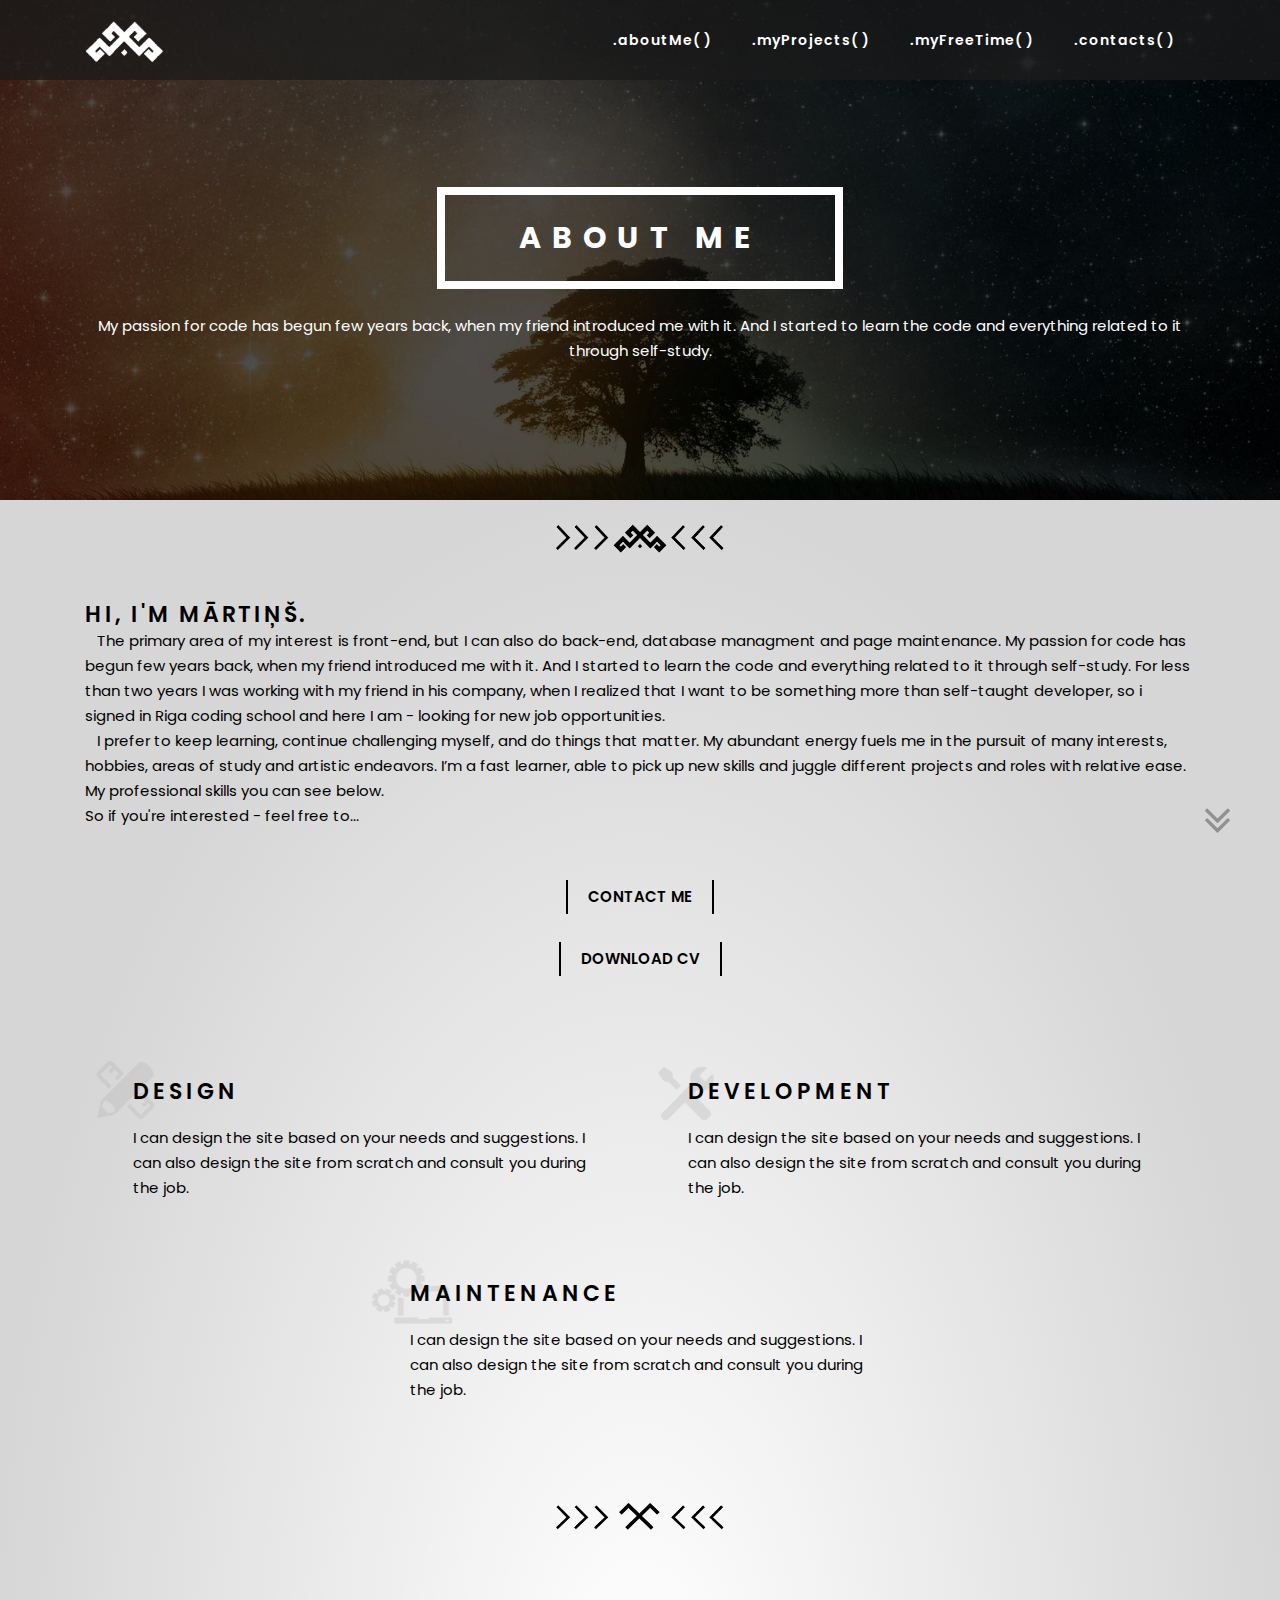
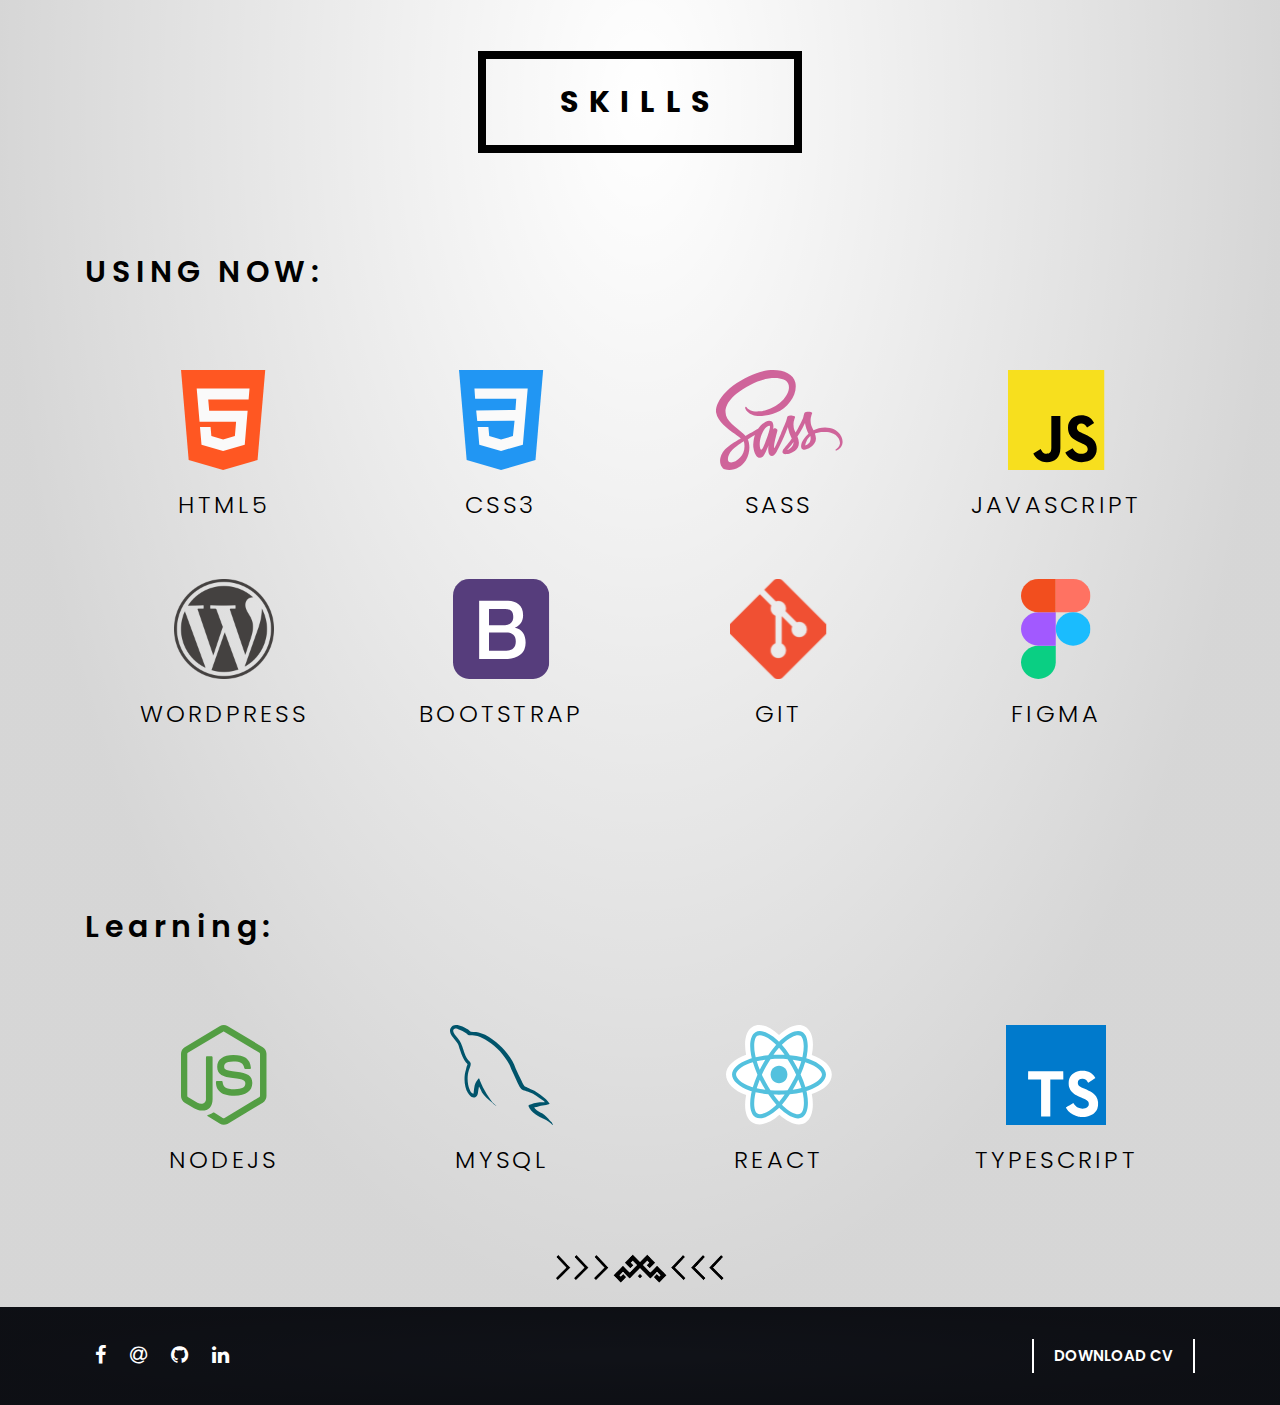
==== commit 06d8f4ec: "Media views left to do and overall pollish." ====
--- a/about.html
+++ b/about.html
@@ -8,16 +8,14 @@
     <meta name="description" content="">
     <meta name="author" content="">
     <link href="https://fonts.googleapis.com/css?family=Poppins:100,100i,200,200i,300,300i,400,400i,500,500i,600,600i,700,700i,800,800i,900,900i&display=swap" rel="stylesheet">
-
+    <title>M H Portfolio page</title>
     <link rel="stylesheet" type="text/css" href="assets/css/bootstrap.min.css">
-
     <link rel="stylesheet" type="text/css" href="assets/css/font-awesome.css">
-
     <link rel="stylesheet" href="assets/css/style.css">
 
-    </head>
-    
-    <body>
+  </head>
+    
+  <body>
     
     <!-- ***** Preloader Start ***** -->
     <div id="js-preloader" class="js-preloader">
@@ -31,7 +29,6 @@
       </div>
     </div>
     <!-- ***** Preloader End ***** -->
-    
     
     <!-- ***** Header Area Start ***** -->
     <header class="header-area header-sticky">
@@ -60,40 +57,57 @@
     </header>
     <!-- ***** Header Area End ***** -->
 
+    <!-- ***** Page Head Block Start ***** -->
     <section class="section about">
       <div class="container"> 
         <div class="cta-content">
             <h2>About me</h2>
             <br>
-            <p>Nulla in velit a metus rhoncus tempus. Nulla congue nulla vel sem varius finibus. Sed ornare sit amet lorem sed viverra. In vel urna quis libero viverra facilisis ut ac est.</p>
+            <p>My passion for code has begun few years back, when my friend introduced me with it. And I started to learn the code and everything related to it through self-study.</p>
         </div>
       </div>
     </section>
-
+    <!-- ***** Page Head Block End ***** -->
+
+    <!-- ***** About Block Start ***** -->
     <section class="section gradient-bg">
         <div class="container">
           <br>
           <img class="separator-black" src="assets/images/mans-martina.png" alt="">
           <br>
-          <br> 
-            <div class="capabilities">
-              <div class="dubble-group">
-                  <div class="group">
-                      <img src="assets/images/tool-1.svg" alt="">
-                      <h3>Design</h3>
-                      <p>I can design the site based on your needs and suggestions. I can also design the site from scratch and consult you during the job.</p>
-                  </div>
-                  <div class="group">
-                      <img src="assets/images/tool-2.svg" alt="">
-                      <h3>Development</h3>
-                      <p>I can design the site based on your needs and suggestions. I can also design the site from scratch and consult you during the job.</p>
-                  </div>
-              </div>
-              <div class="group">
-                  <img src="assets/images/tool-3.svg" alt="">
-                  <h3>Maintenance</h3>
-                  <p>I can design the site based on your needs and suggestions. I can also design the site from scratch and consult you during the job.</p>
-              </div>
+          <br>
+          <h3 style="align-self: flex-start; letter-spacing: 0.12538em;">Hi, I'm Mārtiņš.</h3>
+          <p class="about-main-text">
+            &nbsp;&nbsp;&nbsp;The primary area of my interest is front-end, but I can also do back-end, database managment and page maintenance. My passion for code has begun few years back, when my friend introduced me with it. And I started to learn the code and everything related to it through self-study. For less than two years I was working with my friend in his company, when I realized that I want to be something more than self-taught developer, so i  signed in Riga coding school and here I am - looking for new job opportunities.
+            
+            <br>&nbsp;&nbsp;&nbsp;I prefer to keep learning, continue challenging myself, and do things that matter. My abundant energy fuels me in the pursuit of many interests, hobbies, areas of study and artistic endeavors. I’m a fast learner, able to pick up new skills and juggle different projects and roles with relative ease. My professional skills you can see below. 
+            <br> So if you're interested - feel free to...
+          </p>
+          <div class="my-button button-dark">
+            <a href="contact.html">Contact me</a>
+          </div>
+          <br>
+          <div class="my-button button-dark">
+              <a href="/assets/CV_Martins_Heize.pdf" download>Download CV</a>
+          </div>
+          <div class="capabilities">
+            <div class="dubble-group">
+                <div class="group">
+                    <img src="assets/images/tool-1.svg" alt="">
+                    <h3>Design</h3>
+                    <p>I can design the site based on your needs and suggestions. I can also design the site from scratch and consult you during the job.</p>
+                </div>
+                <div class="group">
+                    <img src="assets/images/tool-2.svg" alt="">
+                    <h3>Development</h3>
+                    <p>I can design the site based on your needs and suggestions. I can also design the site from scratch and consult you during the job.</p>
+                </div>
+            </div>
+            <div class="group">
+                <img src="assets/images/tool-3.svg" alt="">
+                <h3>Maintenance</h3>
+                <p>I can design the site based on your needs and suggestions. I can also design the site from scratch and consult you during the job.</p>
+            </div>
           </div>
         
           <img class="separator-black" src="assets/images/mans-jumis.png" alt="">
@@ -157,64 +171,10 @@
               </div>    
           </div>
           <img class="separator-black" src="assets/images/mans-martina.png" alt="">
+          <br>
         </div>
     </section>
-
-    <!-- ***** Our Classes Start ***** -->
-    <section class="section section-bg" id="our-classes">
-        <div class="container">
-            <br>
-            <br>
-            <br>
-            <div class="row" id="tabs">
-              <div class="col-lg-4">
-                <ul>
-                  <li class="tab1">
-                    <a href='#tabs-1'>
-                      <div class="group">
-                          <img src="assets/images/tool-1.svg" alt="">
-                          <h3>Design</h3>
-                      </div>
-                    </a>
-                  </li>
-                  <li class="tab2">
-                    <a href='#tabs-2'>
-                      <div class="group">
-                          <img src="assets/images/tool-2.svg" alt="">
-                          <h3>Development</h3>
-                      </div>
-                    </a>
-                  </li>
-                  <li class="tab3">
-                    <a href='#tabs-3'>
-                      <div class="group">
-                          <img src="assets/images/tool-3.svg" alt="">
-                          <h3>Maintnance</h3>
-                      </div>
-                    </a>
-                  </li>
-                </ul>
-              </div>
-              <div class="col-lg-8">
-                <section class='tabs-content'>
-                  <article id='tabs-1'>  
-                    <h3>Design</h3>
-                    <p>I can design the site based on your needs and suggestions. I can also design the site from scratch and consult you during the job.</p>
-                  </article>
-                  <article id='tabs-2'>  
-                    <h3>Development</h3>
-                    <p>I can design the site based on your needs and suggestions. I can also design the site from scratch and consult you during the job.</p>
-                  </article>
-                  <article id='tabs-3'>  
-                    <h3>Maintnance</h3>
-                    <p>I can design the site based on your needs and suggestions. I can also design the site from scratch and consult you during the job.</p>
-                  </article>
-                </section>
-              </div>
-            </div>
-        </div>
-    </section>
-    <!-- ***** Our Classes End ***** -->
+    <!-- ***** About Block End ***** -->
     
     <!-- ***** Down button Start ***** -->
     <div id="click" class="down">
@@ -229,10 +189,15 @@
       <div class="container">
           <div class="row">
               <div class="col-lg-12">
-                  <p>
-                      Copyright © 2020 Company Name
-                      - Template by: <a href="https://www.phpjabbers.com/">PHPJabbers.com</a>
-                  </p>
+                <p class="footer-p">
+                  <a href="https://www.facebook.com/martins.heize.5" target="_blank"><i class="fa fa-facebook"></i></a>
+                  <a href="mailto: truu.martins@gmail.com" target="_blank"><i class="fa fa-at"></i></a>
+                  <a href="https://github.com/RojalFamine" target="_blank"><i class="fa fa-github"></i></a>
+                  <a href="https://www.linkedin.com/in/m%C4%81rti%C5%86%C5%A1-heize-530124160/" target="_blank"><i class="fa fa-linkedin"></i></a>
+                </p>
+                <div class="my-button button-light">
+                    <a href="/assets/CV_Martins_Heize.pdf" download>Download CV</a>
+                </div>
               </div>
           </div>
       </div>
--- a/assets/css/style.css
+++ b/assets/css/style.css
@@ -345,6 +345,10 @@
   color: #919191;
 }
 
+.down a:hover .icon-to-change {
+  color: #6593c8;
+}
+
 /* 
 ---------------------------------------------
 header
@@ -853,6 +857,77 @@
 
 /*
 ---------------------------------------------
+My free time
+---------------------------------------------
+*/
+.carousel-inner .carousel-img {
+  height: 700px;
+  background-repeat: no-repeat !important;
+  background-size: cover !important;
+  background-position: center center !important;
+}
+
+.carousel-control-next, .carousel-control-prev {
+  background: transparent;
+  border: 0;
+  height: 700px;
+}
+
+.carousel-caption {
+  position: unset;
+  width: 80%;
+  margin: 10px auto 50px;
+}
+
+.carousel-caption h3 {
+  padding-bottom: 20px;
+}
+
+.carousel-caption p {
+  text-align: left;
+}
+
+.comments_section h3 {
+  margin: 50px auto 0;
+  -ms-flex-item-align: start;
+      align-self: flex-start;
+  width: 80%;
+}
+
+.comments_section .comment_form {
+  display: -webkit-box;
+  display: -ms-flexbox;
+  display: flex;
+  -webkit-box-orient: vertical;
+  -webkit-box-direction: normal;
+      -ms-flex-direction: column;
+          flex-direction: column;
+  -webkit-box-align: center;
+      -ms-flex-align: center;
+          align-items: center;
+}
+
+.comments_section .comment_form textarea {
+  line-height: 26px;
+}
+
+.comment__item {
+  background: #C4C4C4;
+  -webkit-box-shadow: -7px 4px 4px rgba(0, 0, 0, 0.25);
+          box-shadow: -7px 4px 4px rgba(0, 0, 0, 0.25);
+  border-radius: 5px;
+  margin-bottom: 20px;
+  border: 0;
+  padding: .75rem 1.25rem;
+}
+
+.comments-block {
+  width: 80%;
+  margin: 50px auto;
+}
+
+/*
+---------------------------------------------
 About
 ---------------------------------------------
 */
@@ -867,6 +942,10 @@
   color: #fff;
   margin-bottom: 70px;
   text-align: center;
+}
+
+.about-main-text {
+  margin-bottom: 50px;
 }
 
 .home-about > .container {
@@ -1040,6 +1119,30 @@
   background: url("../images/balticvcsummit2018.jpg");
 }
 
+#my-pages .page-item5 {
+  background: url("../images/linkedin_screen.png");
+}
+
+#my-pages .page-item6 {
+  background: url("../images/todo_screen.png");
+}
+
+#my-pages .page-item7 {
+  background: url("../images/tictactoeJQ_screen.png");
+}
+
+#my-pages .page-item8 {
+  background: url("../images/comment_screen.png");
+}
+
+#my-pages .page-item9 {
+  background: url("../images/books_screen.png");
+}
+
+#my-pages .page-item10 {
+  background: url("../images/php_games_screen.png");
+}
+
 .pages-field {
   display: -ms-grid;
   display: grid;
@@ -1068,6 +1171,7 @@
   position: relative;
   background-repeat: no-repeat;
   background-size: cover;
+  background-position: center center;
   -webkit-box-shadow: 0px 0px 15px rgba(0, 0, 0, 0.1);
           box-shadow: 0px 0px 15px rgba(0, 0, 0, 0.1);
   margin: 20px;
@@ -1143,6 +1247,13 @@
   transition: 1.2s;
 }
 
+#my-pages .page-item .down-content p {
+  color: #fff;
+  opacity: 0;
+  -webkit-transition: 1.2s;
+  transition: 1.2s;
+}
+
 #my-pages .page-item .down-content .my-button {
   opacity: 0;
   -webkit-transition: 1.2s;
@@ -1163,10 +1274,33 @@
   transition: 1.2s;
 }
 
+#my-pages .page-item .down-content:hover p {
+  opacity: 1;
+  -webkit-transition: 1.2s;
+  transition: 1.2s;
+}
+
 #my-pages .page-item .down-content:hover .my-button {
   opacity: 1;
   -webkit-transition: 1.2s;
   transition: 1.2s;
+}
+
+.work-header {
+  margin: 50px 20px 20px;
+  font-weight: 600;
+  font-size: 30px;
+  line-height: 37px;
+  display: -webkit-box;
+  display: -ms-flexbox;
+  display: flex;
+  -ms-flex-item-align: start;
+      align-self: flex-start;
+  letter-spacing: 0.18538em;
+  color: #fff;
+  -ms-grid-column: 1;
+  -ms-grid-column-span: 2;
+  grid-column: 1/3;
 }
 
 /* 
@@ -1519,17 +1653,34 @@
 }
 
 footer p {
-  color: #232d39;
-  font-size: 13px;
+  height: -webkit-fit-content;
+  height: -moz-fit-content;
+  height: fit-content;
 }
 
 footer p a {
   cursor: pointer;
-  color: #6593c8;
+  color: #fff;
+  -webkit-transition: 1.2s;
+  transition: 1.2s;
+  font-size: 20px;
+  padding: 10px;
 }
 
 footer p a:hover {
   color: #6593c8;
+}
+
+footer .col-lg-12 {
+  display: -webkit-box;
+  display: -ms-flexbox;
+  display: flex;
+  -webkit-box-pack: justify;
+      -ms-flex-pack: justify;
+          justify-content: space-between;
+  -webkit-box-align: center;
+      -ms-flex-align: center;
+          align-items: center;
 }
 
 /* 
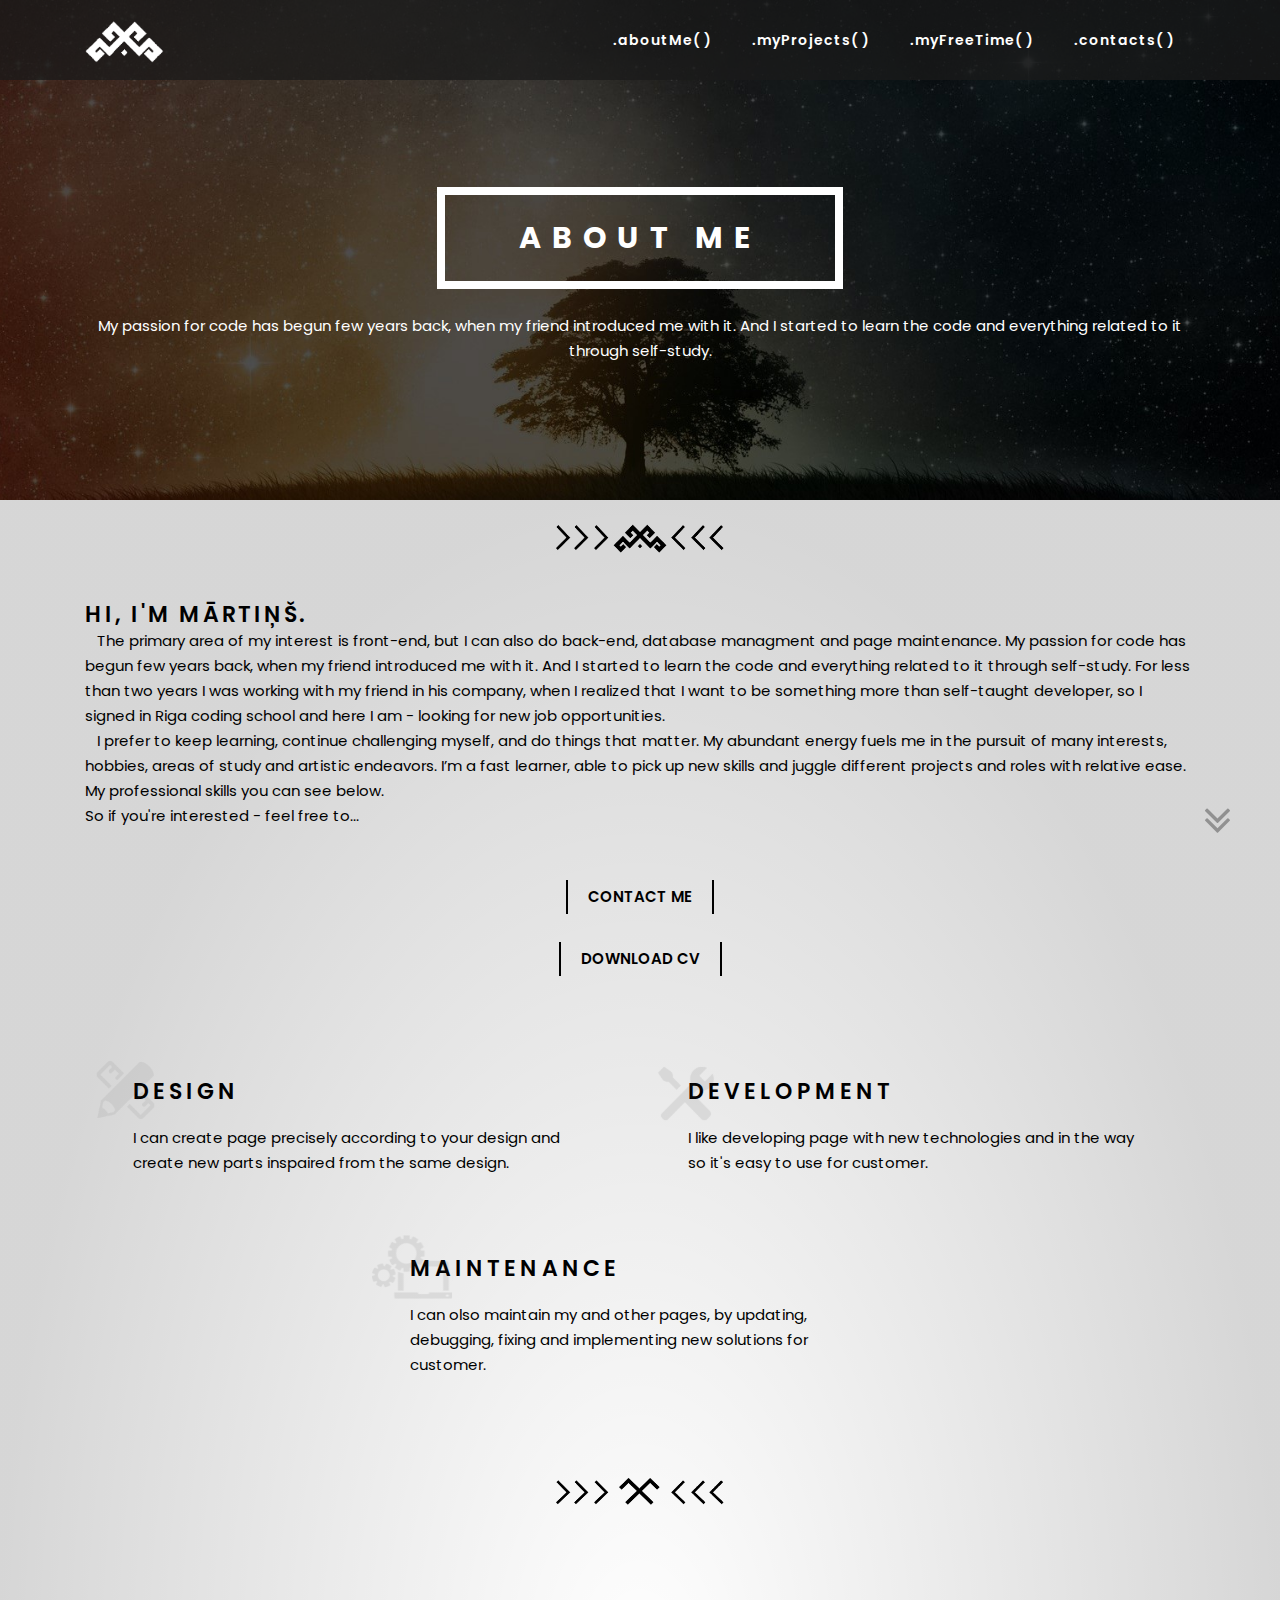
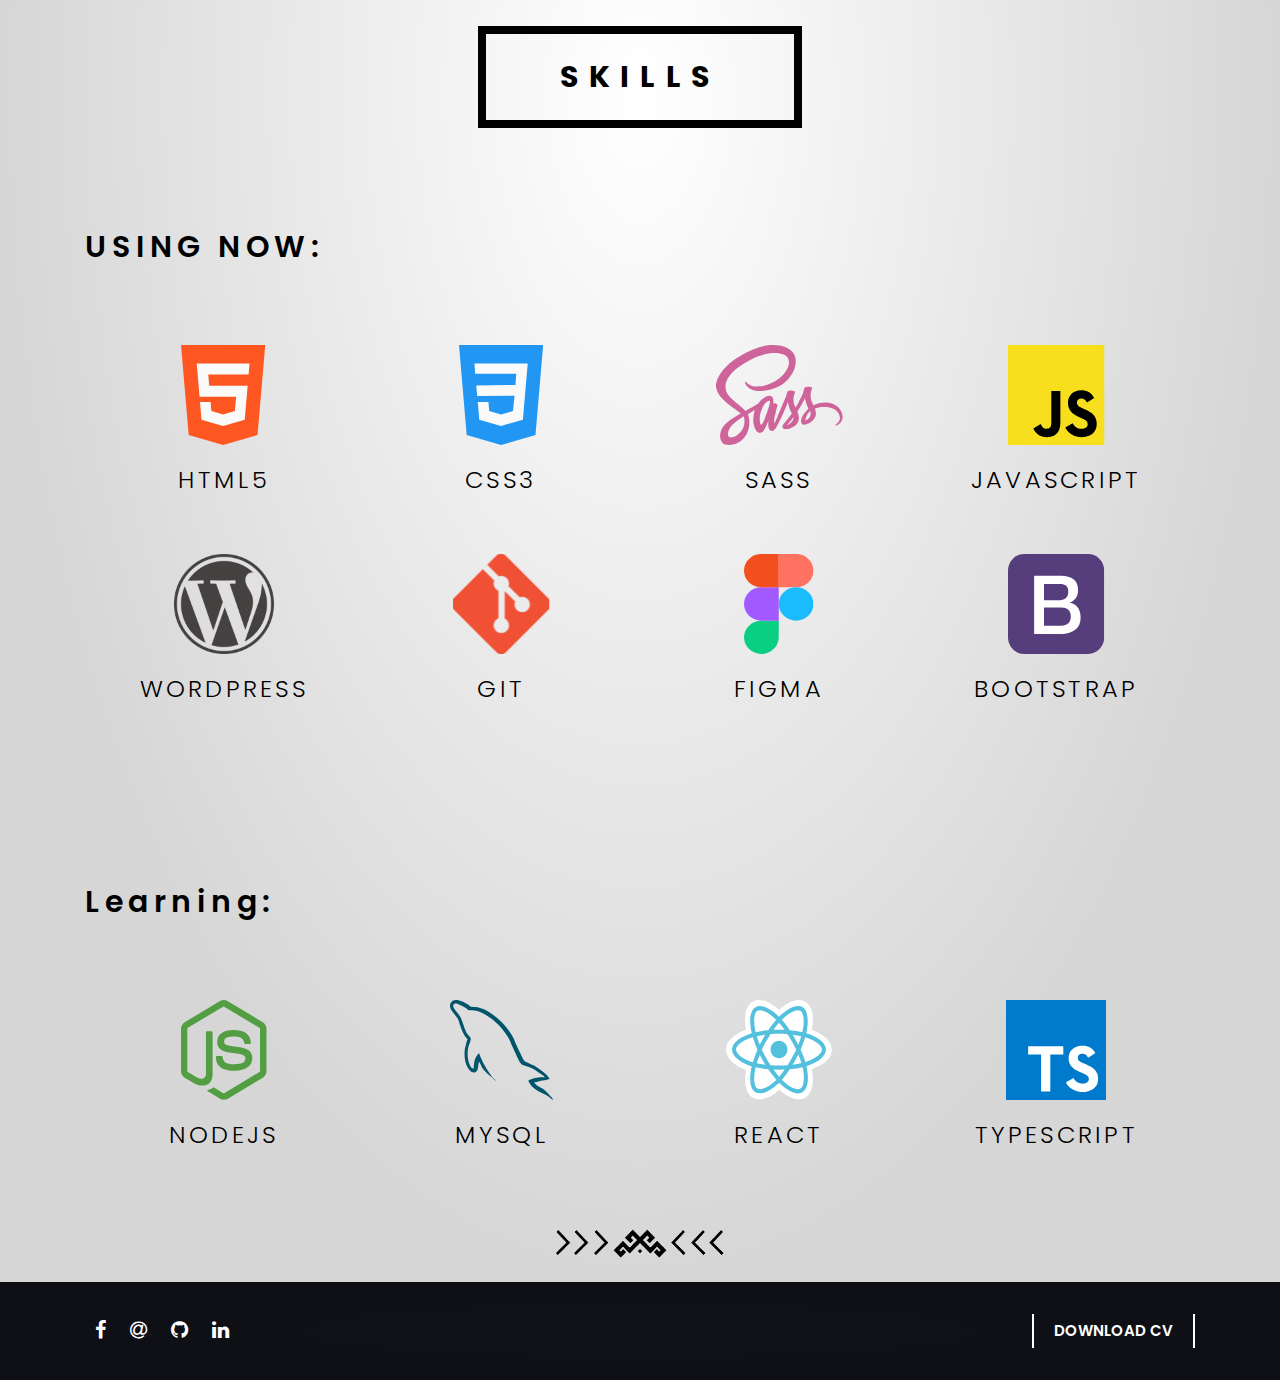
==== commit c6d77579: "added labels to form. Fixed download links. separeted contact and somment js." ====
--- a/about.html
+++ b/about.html
@@ -78,7 +78,7 @@
           <br>
           <h3 style="align-self: flex-start; letter-spacing: 0.12538em;">Hi, I'm Mārtiņš.</h3>
           <p class="about-main-text">
-            &nbsp;&nbsp;&nbsp;The primary area of my interest is front-end, but I can also do back-end, database managment and page maintenance. My passion for code has begun few years back, when my friend introduced me with it. And I started to learn the code and everything related to it through self-study. For less than two years I was working with my friend in his company, when I realized that I want to be something more than self-taught developer, so i  signed in Riga coding school and here I am - looking for new job opportunities.
+            &nbsp;&nbsp;&nbsp;The primary area of my interest is front-end, but I can also do back-end, database managment and page maintenance. My passion for code has begun few years back, when my friend introduced me with it. And I started to learn the code and everything related to it through self-study. For less than two years I was working with my friend in his company, when I realized that I want to be something more than self-taught developer, so I signed in Riga coding school and here I am - looking for new job opportunities.
             
             <br>&nbsp;&nbsp;&nbsp;I prefer to keep learning, continue challenging myself, and do things that matter. My abundant energy fuels me in the pursuit of many interests, hobbies, areas of study and artistic endeavors. I’m a fast learner, able to pick up new skills and juggle different projects and roles with relative ease. My professional skills you can see below. 
             <br> So if you're interested - feel free to...
@@ -88,25 +88,25 @@
           </div>
           <br>
           <div class="my-button button-dark">
-              <a href="/assets/CV_Martins_Heize.pdf" download>Download CV</a>
+            <a href="assets/CV_Martins_Heize.pdf" target="_blank">Download CV</a>
           </div>
           <div class="capabilities">
             <div class="dubble-group">
                 <div class="group">
                     <img src="assets/images/tool-1.svg" alt="">
                     <h3>Design</h3>
-                    <p>I can design the site based on your needs and suggestions. I can also design the site from scratch and consult you during the job.</p>
+                    <p>I can create page  precisely according to your design and create new parts inspaired from the same design.</p>
                 </div>
                 <div class="group">
                     <img src="assets/images/tool-2.svg" alt="">
                     <h3>Development</h3>
-                    <p>I can design the site based on your needs and suggestions. I can also design the site from scratch and consult you during the job.</p>
+                    <p>I like developing page with new technologies and in the way so it's easy to use for customer.</p>
                 </div>
             </div>
             <div class="group">
                 <img src="assets/images/tool-3.svg" alt="">
                 <h3>Maintenance</h3>
-                <p>I can design the site based on your needs and suggestions. I can also design the site from scratch and consult you during the job.</p>
+                <p>I can olso maintain my and other pages, by updating, debugging, fixing and implementing new solutions for customer.</p>
             </div>
           </div>
         
@@ -138,16 +138,16 @@
                       <h4 class="skill-name">Wordpress</h4>
                   </div>
                   <div class="skill">
-                      <img src="assets/images/bootstrap-1.svg" alt="">
-                      <h4 class="skill-name">Bootstrap</h4>
-                  </div>
-                  <div class="skill">
                       <img src="assets/images/git.svg" alt="">
                       <h4 class="skill-name">Git</h4>
                   </div>
                   <div class="skill">
                       <img src="assets/images/figma.svg" alt="">
                       <h4 class="skill-name">Figma</h4>
+                  </div>
+                  <div class="skill">
+                    <img src="assets/images/bootstrap-1.svg" alt="">
+                    <h4 class="skill-name">Bootstrap</h4>
                   </div>
               </div>
               <div class="skills-header">Learning:</div>
@@ -196,7 +196,7 @@
                   <a href="https://www.linkedin.com/in/m%C4%81rti%C5%86%C5%A1-heize-530124160/" target="_blank"><i class="fa fa-linkedin"></i></a>
                 </p>
                 <div class="my-button button-light">
-                    <a href="/assets/CV_Martins_Heize.pdf" download>Download CV</a>
+                  <a href="assets/CV_Martins_Heize.pdf" target="_blank">Download CV</a>
                 </div>
               </div>
           </div>
--- a/assets/css/style.css
+++ b/assets/css/style.css
@@ -349,6 +349,10 @@
   color: #6593c8;
 }
 
+button:focus {
+  outline: none;
+}
+
 /* 
 ---------------------------------------------
 header
@@ -588,7 +592,7 @@
     opacity: 1;
   }
   .header-area {
-    background-color: #f7f7f7;
+    background-color: #0f1117a8;
     padding: 0px 15px;
     height: 80px;
     -webkit-box-shadow: none;
@@ -752,6 +756,15 @@
 }
 
 .main-banner .right {
+  display: -webkit-box;
+  display: -ms-flexbox;
+  display: flex;
+  -webkit-box-align: end;
+      -ms-flex-align: end;
+          align-items: flex-end;
+  -webkit-box-pack: center;
+      -ms-flex-pack: center;
+          justify-content: center;
   width: 65%;
   background: #000;
   -webkit-clip-path: polygon(20% 0%, 100% 0, 100% 100%, 0% 100%);
@@ -760,6 +773,12 @@
   right: 0;
   bottom: 0;
   height: 100%;
+}
+
+.main-banner .right img {
+  height: 88%;
+  position: relative;
+  top: 3px;
 }
 
 @-webkit-keyframes bounce-1 {
@@ -926,6 +945,10 @@
   margin: 50px auto;
 }
 
+.template {
+  display: none;
+}
+
 /*
 ---------------------------------------------
 About
@@ -946,10 +969,6 @@
 
 .about-main-text {
   margin-bottom: 50px;
-}
-
-.home-about > .container {
-  padding-bottom: 80px;
 }
 
 .about-me {
@@ -1314,6 +1333,15 @@
 
 .my-input, .my-area {
   width: 70%;
+  padding-bottom: 30px;
+}
+
+.my-input label, .my-area label {
+  position: absolute;
+  top: -30px;
+  left: -30px;
+  font-size: 20px;
+  text-transform: none;
 }
 
 .contact-form {
@@ -1810,6 +1838,370 @@
   #contact-us .contact-form #contact {
     padding: 30px;
   }
+  .main-banner .left {
+    z-index: 1;
+    position: absolute;
+    width: 100%;
+    -webkit-clip-path: polygon(0% 36%, 100% 0%, 100% 100%, 0% 100%);
+            clip-path: polygon(0% 36%, 100% 0%, 100% 100%, 0% 100%);
+    height: 300px;
+    -webkit-box-pack: end;
+        -ms-flex-pack: end;
+            justify-content: flex-end;
+    bottom: 0;
+    background: #d7d7d74a;
+  }
+  .main-banner .right {
+    width: 100%;
+    -webkit-clip-path: unset;
+            clip-path: unset;
+  }
+  .main-banner .left > div {
+    display: -ms-grid;
+    display: grid;
+    -ms-grid-columns: 3fr 1fr;
+        grid-template-columns: 3fr 1fr;
+    width: 100%;
+    justify-items: center;
+    -webkit-box-align: center;
+        -ms-flex-align: center;
+            align-items: center;
+  }
+  .main-banner .left h1 {
+    -ms-grid-column: 1;
+    -ms-grid-column-span: 1;
+    grid-column: 1/2;
+    -ms-flex-item-align: end;
+        -ms-grid-row-align: end;
+        align-self: end;
+    color: #fff;
+  }
+  .main-banner .left p {
+    -ms-grid-column: 1;
+    -ms-grid-column-span: 1;
+    grid-column: 1/2;
+    margin-bottom: auto;
+  }
+  .main-banner .left .social-links {
+    -webkit-box-orient: vertical;
+    -webkit-box-direction: normal;
+        -ms-flex-direction: column;
+            flex-direction: column;
+    -ms-grid-row: 1;
+    -ms-grid-row-span: 2;
+    grid-row: 1/3;
+    -ms-grid-column: 2;
+    -ms-grid-column-span: 1;
+    grid-column: 2/3;
+  }
+  .social-links .icon-box {
+    margin-right: unset;
+    margin-bottom: 20px;
+    border-radius: 5px;
+  }
+}
+
+@media (max-width: 1100px) {
+  .main-banner .left h1 {
+    font-size: 3rem;
+  }
+  .group {
+    padding: 10px;
+  }
+  #my-pages .page-item {
+    height: 280px;
+  }
+  #my-pages .page-item .down-content {
+    height: 280px;
+  }
+  .carousel-inner .carousel-img {
+    height: 450px;
+  }
+  .carousel-control-next, .carousel-control-prev {
+    height: 450px;
+  }
+  #my-pages .page-item:hover:after {
+    bottom: -278px;
+  }
+}
+
+@media (min-width: 992px) {
+  .header-sticky .container {
+    max-width: 1140px;
+  }
+}
+
+@media (max-width: 992px) {
+  body .home-description {
+    background-position-x: right;
+  }
+}
+
+@media (max-width: 768px) {
+  .pages-field {
+    display: -webkit-box;
+    display: -ms-flexbox;
+    display: flex;
+    -webkit-box-orient: vertical;
+    -webkit-box-direction: normal;
+        -ms-flex-direction: column;
+            flex-direction: column;
+    padding: 0 20px;
+  }
+  .skills .skills-container {
+    -ms-grid-columns: 1fr 1fr;
+        grid-template-columns: 1fr 1fr;
+  }
+  #my-links .social-links {
+    width: 80%;
+  }
+  .social-links .icon-box a {
+    border-radius: 5px;
+  }
+  .my-input, .my-area {
+    width: 80%;
+  }
+  .contact-form .my-input.button-dark:hover:before {
+    width: 96%;
+  }
+  .contact-form .my-input.my-button::before {
+    right: 11px;
+  }
+  .contact-form .my-input.button-dark:hover:after {
+    width: 10.5%;
+  }
+  .contact-form .my-input.my-button::after {
+    top: -60px;
+  }
+  .contact-form .my-area.button-dark:hover:before {
+    width: 95.5%;
+  }
+  .contact-form .my-area.my-button::before {
+    right: 12px;
+  }
+  .contact-form .my-area.button-dark:hover:after {
+    width: 22.5%;
+  }
+  .contact-form .my-area.my-button::after {
+    top: -93px;
+  }
+  .logo-b {
+    display: none;
+  }
+  .logo-w {
+    display: initial;
+  }
+  .background-header .logo-b {
+    display: initial;
+  }
+  .background-header .logo-w {
+    display: none;
+  }
+}
+
+@media (max-width: 500px) {
+  .about .cta-content {
+    -webkit-box-pack: end;
+        -ms-flex-pack: end;
+            justify-content: flex-end;
+  }
+  .about-main-text {
+    padding: 0 10px;
+  }
+  .cta-content {
+    height: 420px;
+  }
+  .main-banner {
+    height: 95vh;
+  }
+  .main-banner .left h1 {
+    font-size: 2.3rem;
+  }
+  body .home-description {
+    height: -webkit-fit-content;
+    height: -moz-fit-content;
+    height: fit-content;
+    padding: 20px 10px;
+    background-position-x: right;
+  }
+  .down {
+    display: none;
+  }
+  h2 {
+    font-size: 24px;
+    padding: 20px 50px;
+    margin-top: 76px;
+  }
+  .about-me p {
+    margin: 48px 48px 20px 48px;
+  }
+  .about-me {
+    padding-bottom: 50px;
+  }
+  .capabilities {
+    margin: 30px 0 50px 0;
+  }
+  .skills .skills-header {
+    margin-top: 70px;
+  }
+  .skills .skills-container .skill {
+    margin-bottom: 40px;
+  }
+  .skills .skills-container {
+    margin-bottom: unset;
+  }
+  .capabilities .dubble-group {
+    margin-bottom: unset;
+    -webkit-box-orient: vertical;
+    -webkit-box-direction: normal;
+        -ms-flex-direction: column;
+            flex-direction: column;
+  }
+  .group {
+    margin-top: 20px;
+  }
+  .group h3 {
+    padding-left: 10px;
+  }
+  .capabilities img {
+    left: 9px;
+  }
+  .pages-field {
+    padding: 0;
+  }
+  .header-area .main-nav .menu-trigger span, .header-area .main-nav .menu-trigger span:before, .header-area .main-nav .menu-trigger span:after {
+    background-color: #fff;
+  }
+  .header-area .main-nav .menu-trigger.active span:before, .header-area .main-nav .menu-trigger.active span:after {
+    background-color: #fff;
+  }
+  .header-area.background-header .main-nav .menu-trigger span, .header-area.background-header .main-nav .menu-trigger span:before, .header-area.background-header .main-nav .menu-trigger span:after {
+    background-color: black;
+  }
+  .header-area.background-header .main-nav .menu-trigger.active span:before, .header-area.background-header .main-nav .menu-trigger.active span:after {
+    background-color: black;
+  }
+  .header-area.background-header .main-nav .menu-trigger.active span {
+    background-color: transparent;
+  }
+  .carousel-inner .carousel-img {
+    height: 300px;
+  }
+  .carousel-control-next, .carousel-control-prev {
+    height: 300px;
+  }
+  .carousel-item .d-none {
+    display: block !important;
+    min-height: 200px;
+  }
+  .carousel-control-next-icon, .carousel-control-prev-icon {
+    display: none;
+  }
+  .carousel-control-prev {
+    left: 27px;
+  }
+  .carousel-control-next {
+    right: 14px;
+  }
+  .contact-form {
+    margin: 50px auto 0;
+  }
+  .contact-form .my-input.button-dark:hover:before {
+    width: 94%;
+  }
+  .contact-form .my-input.my-button::before {
+    right: 9px;
+  }
+  .contact-form .my-input.button-dark:hover:after {
+    width: 18.5%;
+  }
+  .contact-form .my-input.my-button::after {
+    top: -60px;
+  }
+  .contact-form .my-area.button-dark:hover:before {
+    width: 93.5%;
+  }
+  .contact-form .my-area.my-button::before {
+    right: 10px;
+  }
+  .contact-form .my-area.button-dark:hover:after {
+    width: 38.5%;
+  }
+  .contact-form .my-area.my-button::after {
+    top: -93px;
+  }
+  #contact-us .contact-form {
+    margin: 0;
+  }
+  .my-input, .my-area {
+    width: 100%;
+  }
+  #my-pages .page-item .down-content h3 {
+    font-size: 26px;
+  }
+}
+
+@media (max-width: 375px) {
+  .main-banner .left h1 {
+    padding-left: 23px;
+  }
+  h2 {
+    letter-spacing: 0.21538em;
+    padding: 20px 40px;
+  }
+  .about-me p {
+    margin: 48px 30px 20px 30px;
+  }
+  .skills .skills-container .skill img {
+    height: 70px;
+  }
+  .skills .skills-container .skill h4 {
+    font-size: 19px;
+  }
+  footer p a {
+    padding: 8px;
+  }
+  footer .button-light a {
+    padding: 8px 10px;
+  }
+  #my-pages .page-item .down-content h3 {
+    font-size: 18px;
+  }
+  #my-links .social-links .icon-box {
+    width: 46px;
+    height: 46px;
+  }
+  #contact-us .contact-form {
+    padding: 0 0 30px;
+  }
+  .cta-content h2 {
+    padding: 20px 40px;
+    font-size: 22px;
+  }
+  #contact-us .contact-form .my-input.button-dark:hover:before {
+    width: 94%;
+  }
+  #contact-us .contact-form .my-input.my-button::before {
+    right: 8px;
+  }
+  #contact-us .contact-form .my-input.button-dark:hover:after {
+    width: 21.5%;
+  }
+  #contact-us .contact-form .my-input.my-button::after {
+    top: -60px;
+  }
+  #contact-us .contact-form .my-area.button-dark:hover:before {
+    width: 93.5%;
+  }
+  #contact-us .contact-form .my-area.my-button::before {
+    right: 8px;
+  }
+  #contact-us .contact-form .my-area.button-dark:hover:after {
+    width: 47.5%;
+  }
+  #contact-us .contact-form .my-area.my-button::after {
+    top: -93px;
+  }
 }
 
 .dropdown-menu {
